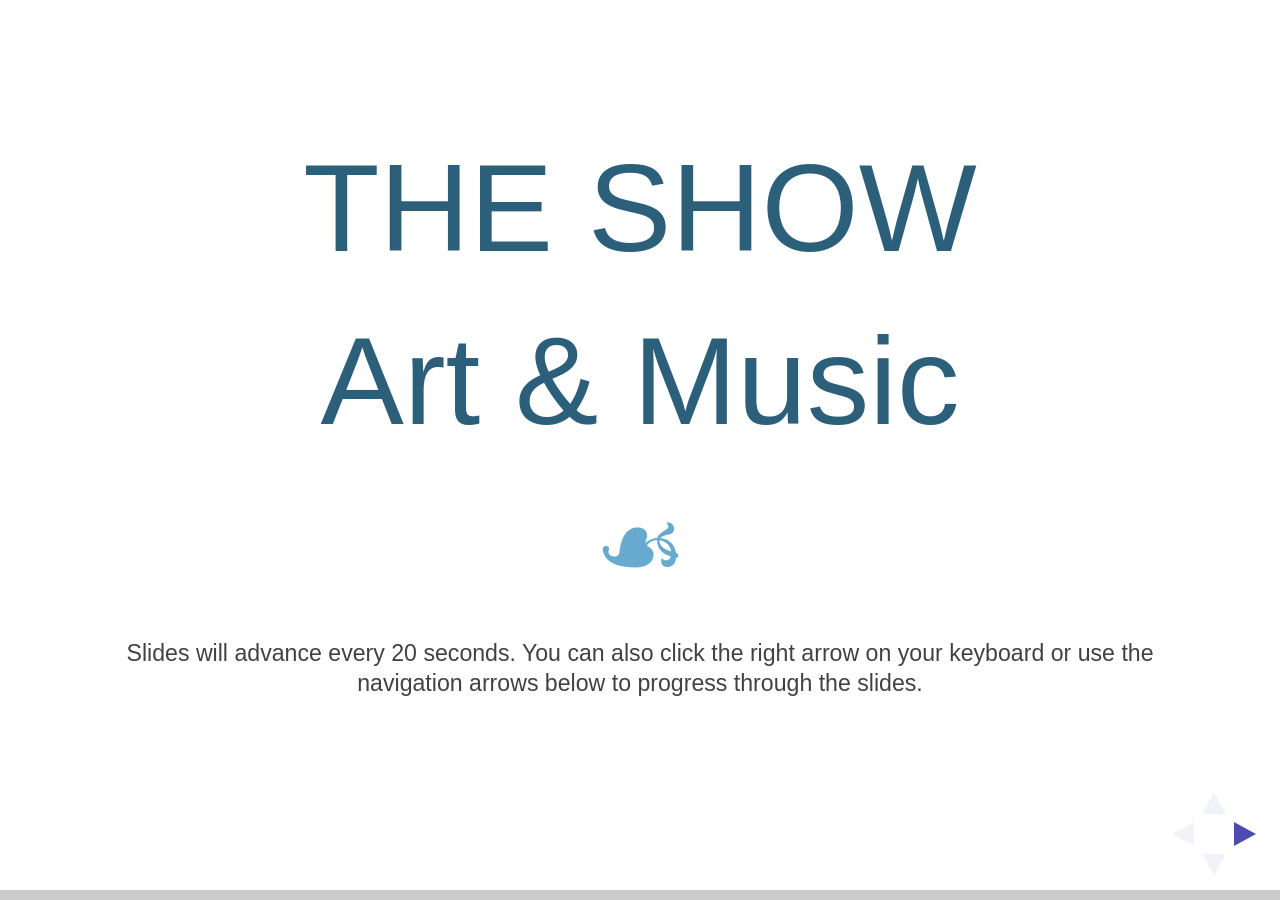
==== index.html @ 21166d20 "adding Rachel's images" ====
<!doctype html>
<html lang="en">

	<head>
		<meta charset="utf-8">

		<title>The Show: Arts Engagement at Different Ages</title>

		<meta name="description" content="Final project for Art and Music group for PREDICT 455.55, Fall 2015">

		<meta name="apple-mobile-web-app-capable" content="yes">
		<meta name="apple-mobile-web-app-status-bar-style" content="black-translucent">

		<meta name="viewport" content="width=device-width, initial-scale=1.0, maximum-scale=1.0, user-scalable=no, minimal-ui">

		<link rel="stylesheet" href="css/reveal.css">
		<link rel="stylesheet" href="css/theme/simple.css" id="theme">

		<!-- Printing and PDF exports -->
		<script>
			var link = document.createElement( 'link' );
			link.rel = 'stylesheet';
			link.type = 'text/css';
			link.href = window.location.search.match( /print-pdf/gi ) ? 'css/print/pdf.css' : 'css/print/paper.css';
			document.getElementsByTagName( 'head' )[0].appendChild( link );
		</script>

		<!--[if lt IE 9]>
		<script src="lib/js/html5shiv.js"></script>
		<![endif]-->
	</head>

	<body>

		<div class="reveal">

			<!-- Any section element inside of this container is displayed as a slide -->
			<div class="slides">
				<section>
					<h1>THE SHOW</h1>
					<h1>Art &amp Music</h1>
					<div class="pointer">
						&#9753;
					</div>
					<p>
						Slides will advance every 20 seconds. You can also click the right arrow on your keyboard or use the navigation arrows below to progress through the slides.
					</p>
				</section>

				<section>
					<h2>Data Visualization: Fall 2015</h2>
					<p>PREDICT 455.55</p>
					<p>
						<em>Created by the <strong>Art and Music</strong> team</em>
					</p>
					<div class="pointer">
						&#9759; &#9759; &#9759;
					</div>
					<p>	
						<ul>
							<li>Rachel Bi</li>
							<li>Tom Buehrer</li>
							<li>Rosanna Iancau</li>
							<li>Nathan Porteshawver</li>
							<li>Erica Warren</li>
						</ul>
					</p>
				</section>

				<section>
					<div class="pointer">
						&#9753;
					</div>
					<h1>U.S. Engagement in the Arts</h1>
					<div class="pointer">
						&#9753;
					</div>
				</section>

				<section>
					<h2 class="title">Arts Participation in U.S. Elementary Schools</h2>
				</section>

				<section data-transition="slide-in fade-out">
					<h3>Arts Instruction in U.S. Elementary Schools, 2009-2010</h3>

					<div class="graph-with-caption">
						<img src="images/Warren_Fig1.svg" />
					</div>
					<p class="caption">
						Most students are taught Music and, to a lesser extent, Visual Arts, once or twice a week, but instruction in Dance and Drama is rare.
					</p>
					<p class="source">
						<strong><a href="#/sources">Source: </a></strong>Elementary School Arts Education Survey, Fall 2009
					</p>
				</section>

				<section data-transition="fade"> 
					<h3>Frequency of Visual Arts Instruction by Poverty Level in U.S. Elementary Schools, 2009-2010</h3>
					
					<div class="graph-with-caption">
						<img src="images/Warren_Fig2.svg" />
					</div>
					<p class="caption">
						As the percentage of students eligible for free or reduced lunch goes down, the amount of Visual Arts instruction goes up, though the trend is slight.
					</p>
					<p class="source">
						<strong><a href="#/sources">Source: </a></strong>Elementary School Arts Education Survey, Fall 2009
					</p>
				</section>

				<section data-transition="fade">
					<h3>Frequency of Music Instruction by Poverty Level in U.S. Elementary Schools, 2009-2010</h3>
					
					<div class="graph-with-caption">
						<img src="images/Warren_Fig3.svg" />
					</div>
					<p class="caption">
						There is less of a trend with Music than there is with Visual Arts.
					</p>
					<p class="source">
						<strong><a href="#/sources">Source: </a></strong>Elementary School Arts Education Survey, Fall 2009
					</p>
				</section>

				<section data-transition="fade">
					<h3>Adequacy of Visual Arts Supplies in U.S. Elementary Schools, 2009-2010</h3>
					
					<div class="graph-with-caption">
						<img src="images/Warren_Fig4.svg" />
					</div>
					<p class="caption">
						As poverty increases, support offered for visual arts supplies decreases.
					</p>
					<p class="source">
						<strong><a href="#/sources">Source: </a></strong>Arts Education Surveys of Elementary School Teachers, 2009-2010: Survey of Elementary School Visual Arts Specialists
					</p>
				</section>

				<section data-transition="fade-in slide-out">
					<h3>Adequacy of Music Supplies in U.S. Elementary Schools, 2009-2010</h3>

					<div class="graph-with-caption">
						<img src="images/Warren_Fig5.svg" />
					</div>
					<p class="caption">
						As poverty increases, support offered for instruments used by students decreases.
					</p>
					<p class="source">
						<strong><a href="#/sources">Source: </a></strong>Arts Education Surveys of Elementary School Teachers, 2009-2010: Survey of Elementary School Music Specialists
					</p>
				</section>	
				
				<section>
					<h2 class="title">Musical Performance Attendance</h2>
				</section>

				<section data-transition="slide-in fade-out">
					<h3>Musical Play Attendance by Age Group from 1982 to 2012</h3>

					<div class="graph-with-caption">
						<img src="images/Musical_age.svg" />
					</div>
					<p class="caption">
						There has been a gradual decline in attendance for all age ranges from 1982 to 2012. The 35-44 age range has the largest decline over the 20 year span.
					</p>
					<p class="source">
						<strong><a href="#/sources">Source: </a></strong>Supplementary Materials Related to the NEA's 2012 Survey of Public Participation in the Arts 
					</p>
				</section>

				<section data-transition="fade">
					<h3>Musical Play Attendance by Gender from 1982 to 2012</h3>

					<div class="graph-with-caption">
						<img src="images/Musical_gender.svg" />
					</div>
					<p class="caption">
						Female attendance is greater than male attendance by 0.04 to 0.06. Both female and male attendance is showing a declining trend over the 20 year span.
					</p>
					<p class="source">
						<strong><a href="#/sources">Source: </a></strong>Supplementary Materials Related to the NEA's 2012 Survey of Public Participation in the Arts 
					</p>
				</section>

				<section data-transition="fade-in slide-out">
					<h3>Musical Play Attendance by Marriage Status from 1982 to 2012</h3>

					<div class="graph-with-caption">
						<img src="images/Musical_marriage.svg" />
					</div>
					<p class="caption">
						Divorced, married and never married had rate of attendance around .19 between 1982 to 1992. From 2002 to 2012, married remained at 0.18 while divorced was .016 and never married dropped from 0.17 to 0.14. Separated was steady at .13 from 1982 to 2002 but saw a sharp decline to 0.08 in 2012. Widowed remains steady across 1982 to 2012 at 0.12 to 0.14.
					</p>
					<p class="source">
						<strong><a href="#/sources">Source: </a></strong>Supplementary Materials Related to the NEA's 2012 Survey of Public Participation in the Arts 
					</p>
				</section>

				<section>
					<h2 class="title">State Arts Appropriation</h2>
				</section>

				<section data-transition="slide-in fade-out">
					<h3>State Arts Spending Per Capita<br />2010</h3>
	
					<div class="graph-with-caption">
						<img src="images/2010_per_capita_appropriations_by_state.svg" />
					</div>
					<p class="caption">
						Arts funding in 2010 is hit hard, the worst is in California, Michigan and Florida.
					</p>
					<p class="source">
						<strong><a href="#/sources">Source: </a></strong>National Assembly of State Arts Agencies, Annual Appropriations and Revenue Survey Data 		
					</p>
				</section>

				<section data-transition="fade">
					<h3>State Arts Spending Per Capita<br />2011</h3>
					<div class="graph-with-caption">
						<img src="images/2011_per_capita_appropriations_by_state.svg" />
					</div>	
					<p class="caption">					
						Arts funding continues to slip in most states in 2011; however 10 states still appropriated more than $1 per person for the arts.
					</p>
					<p class="source">
						<strong><a href="#/sources">Source: </a></strong>National Assembly of State Arts Agencies, Annual Appropriations and Revenue Survey Data 		
					</p>
				</section>

				<section data-transition="fade">
					<h3>State Arts Spending Per Capita<br />2012</h3>
						
					<div class="graph-with-caption">
						<img src="images/2012_per_capita_appropriations_by_state.svg" />
					</div>
					<p class="caption">
						The downward trend continues in 2012 in most states but Florida begins to rebound.
					</p>
					<p class="source">
						<strong><a href="#/sources">Source: </a></strong>National Assembly of State Arts Agencies, Annual Appropriations and Revenue Survey Data 		
					</p>
				</section>

				<section data-transition="fade">
					<h3>State Arts Spending Per Capita<br />2013</h3>
						
					<div class="graph-with-caption">
						<img src="images/2013_per_capita_appropriations_by_state.svg" />
					</div>
					<p class="caption">
						States with the largest amount of per capita arts appropriations grow while overall downward trend continues in 2013.
					</p>
					<p class="source">
						<strong><a href="#/sources">Source: </a></strong>National Assembly of State Arts Agencies, Annual Appropriations and Revenue Survey Data 		
					</p>
				</section>

				<section data-transition="fade">
					<h3>State Arts Spending Per Capita<br />2014</h3>
						
					<div class="graph-with-caption">
						<img src="images/2014_per_capita_appropriations_by_state.svg" />
					</div>
					<p class="caption">
						States with the smallest amount of per capita arts appropriation while spending goes down in most other states.
					</p>
					<p class="source">
						<strong><a href="#/sources">Source: </a></strong>National Assembly of State Arts Agencies, Annual Appropriations and Revenue Survey Data 		
					</p>				
				</section>

				<section data-transition="fade">
					<h3>Best States for the Arts</h3>
						
					<div class="graph-with-caption">
						<img src="images/Best_States_For_Arts.svg" />
					</div>
					<p class="caption">
						Washington D.C. appropriates the most overall, followed by Minnesota and other east coast states.
					</p>
					<p class="source">
						<strong><a href="#/sources">Source: </a></strong>National Assembly of State Arts Agencies, Annual Appropriations and Revenue Survey Data 		
					</p>
				</section>	

				<section data-transition="fade-in slide-out">
					<h3>Per Capita State Legislative Arts<br />Appropriation from 1970 to 2014 </h3>
					
					<div class="graph-with-caption">
						<img src="images/State_Arts_Appropriation_1970_2015.svg" />
					</div>
					<p class="caption">
						As the population grows, we would expect arts funding to grow as well. Coincidentally, there appears to be a linear relationship from 1970 to 1991 or even 2001. However there is a sharp decline in state arts appropriations that begins in 2002 and bottoms out in 2012 leaving arts appropriations at the level we might expect in the 1990s.
					</p>
					<p class="source">
						<strong><a href="#/sources">Source: </a></strong>National Assembly of State Arts Agencies, Annual Appropriations and Revenue Survey Data		
					</p>
				</section>	

				<section>
					<h2 class="title">Careers in the Arts</h2>
				</section>

				<section data-transition="slide-in fade-out">
					<h3>Artists vs. Gen Pop<br />Top 20 States Average Wages</h3>
					
					<div class="graph-with-caption">
						<img src="images/H-EmployWageSTH_GPvAE.svg" />
					</div>
					<p class="caption">
						Top States for artists Income place them well ahead of the General Populace.
					</p>
					<p class="source">
						<strong><a href="#/sources">Source: </a></strong>American Consumer Survey (ACS) - Public Use Microdata Sample (PUMS) ACS PUMS - Artist Extract 2008-12		
					</p>					
				</section>
				
				<section data-transition="fade">
					<h3>Artists vs. Gen Pop<br />Bottom 20 States Average Wages</h3>
					
					<div class="graph-with-caption">
						<img src="images/H-EmployWageSTL_GPvAE.svg" />
					</div>
					<p class="caption">
						Even the States with the lowest Artist wages generally outperform the General Populace.
					</p>
					<p class="source">
						<strong><a href="#/sources">Source: </a></strong>American Consumer Survey (ACS) - Public Use Microdata Sample (PUMS) ACS PUMS - Artist Extract 2008-12		
					</p>
				</section>

				<section data-transition="fade">
					<h3>Top 20 States for Immigrants<br />Working in the Arts</h3>
					
					<div class="graph-with-caption">
						<img src="images/H-ImmigT20ST_AEvGP.svg" />
					</div>
					<p class="caption">
						The Arts attract a dis- proportionate percentage of the workforce who are immigrants.
					</p>
					<p class="source">
						<strong><a href="#/sources">Source: </a></strong>American Consumer Survey (ACS) - Public Use Microdata Sample (PUMS) ACS PUMS - Artist Extract 2008-12		
					</p>
				</section>

				<section data-transition="fade">
					<h3>Top Ten Artist Occupations</h3>
					
					<div class="graph-with-caption">
						<img src="images/H-EmpOccupAE.svg" />
					</div>
					<p class="caption">
						Many in the Arts are contributing designs to various organizations
					</p>
					<p class="source">
						<strong><a href="#/sources">Source: </a></strong>American Consumer Survey (ACS) - Public Use Microdata Sample (PUMS) ACS PUMS - Artist Extract 2008-12		
					</p>
				</section>

				<section data-transition="fade">
					<h3>Top Ten Industries Employing Artists</h3>
					
					<div class="graph-with-caption">
						<img src="images/H-Arts Industries - Top 10.svg" />
					</div>
					<p class="caption">
						Many in the Arts remain independent from organizations.  About the same proportion work in organizations where design is the main output.
					</p>
					<p class="source">
						<strong><a href="#/sources">Source: </a></strong>American Consumer Survey (ACS) - Public Use Microdata Sample (PUMS) ACS PUMS - Artist Extract 2008-12		
					</p>
				</section>

				<section data-transition="fade-in slide-out">
					<h3>Employment by Age<br />Arts vs General Populace</h3>
					
					<div class="graph-with-caption">
						<img src="images/H-Arts Employment Ages - vs Gen Pop3.svg" />
					</div>
					<p class="caption">
						Employment in the Arts is more prevalent in younger people over the age of majority.
					</p>
					<p class="source">
						<strong><a href="#/sources">Source: </a></strong>American Consumer Survey (ACS) - Public Use Microdata Sample (PUMS) ACS PUMS - Artist Extract 2008-12		
					</p>
				</section>

				<section id="sources">
					<section>
					<h2>Sources</h2>
					<p>Click down arrow to see more</p>
						<p>
							<ul class="source-list">
								<li>American Time Use Survey, 2003‐2014 [United States]: Arts Activities. Retrieved from <a href="http://www.icpsr.umich.edu/icpsrweb/NADAC/studies/36268">http://www.icpsr.umich.edu/icpsrweb/NADAC/studies/36268</a></li>
								<li>National Assembly of State Arts Agencies. Annual Appropriations and Revenue Survey.</li>
								<li>Supplementary Materials Related to the NEA's 2012 Survey of Public Participation in the Arts. Retrieved from <a href="https://www.arts.gov/publications/additional-materials-related-to-2012-sppa">https://www.arts.gov/publications/additional-materials-related-to-2012-sppa</a></li>

							</ul>
						</p>
					</section>
					<section>
						<p>
							<ul class="source-list">
								<li>United States Department of Education. (2009). Institute of Education Sciences. National Center for Education Statistics.  Fast Response Survey System (FRSS): Elementary School Arts Education Survey, Fall 2009 (ICPSR36067‐v1). [Data file and documentation]. Ann Arbor, MI: Inter‐university Consortium for Political and Social Research [distributor], 2015‐03‐19. Retreived from <a href="http://doi.org/10.3886/ICPSR36067.v1">http://doi.org/10.3886/ICPSR36067.v1</a></li>
								<li>United States Department of Education. (2009). Institute of Education Sciences. National Center for Education Statistics. Fast Response Survey System (FRSS): Arts Education Surveys of Elementary School Teachers, 2009‐2010 (ICPSR36069‐v1). Ann Arbor, MI: Inter‐university Consortium for Political and Social Research [distributor], 2015‐03‐23. Retreived from <a href="http://doi.org/10.3886/ICPSR36069.v1"> http://doi.org/10.3886/ICPSR36069.v1</a></li>	
							</ul>
						</p>		
					</section>

				</section>

			</div>

		</div>

		<script src="lib/js/head.min.js"></script>
		<script src="js/reveal.js"></script>

		<script>

			// Full list of configuration options available at:
			// https://github.com/hakimel/reveal.js#configuration
			Reveal.initialize({
				controls: true,
				progress: true,
				history: true,
				center: true,
				loop: false,
				// autoSlide: 20000,


				transition: 'slide', // none/fade/slide/convex/concave/zoom

				// Optional reveal.js plugins
				dependencies: [
					{ src: 'lib/js/classList.js', condition: function() { return !document.body.classList; } },
					{ src: 'plugin/zoom-js/zoom.js', async: true },
					{ src: 'plugin/notes/notes.js', async: true }
				]
			});

		</script>

	</body>
</html>
---- css/reveal.css ----
/*!
 * reveal.js
 * http://lab.hakim.se/reveal-js
 * MIT licensed
 *
 * Copyright (C) 2015 Hakim El Hattab, http://hakim.se
 */
/*********************************************
 * RESET STYLES
 *********************************************/
html, body, .reveal div, .reveal span, .reveal applet, .reveal object, .reveal iframe,
.reveal h1, .reveal h2, .reveal h3, .reveal h4, .reveal h5, .reveal h6, .reveal p, .reveal blockquote, .reveal pre,
.reveal a, .reveal abbr, .reveal acronym, .reveal address, .reveal big, .reveal cite, .reveal code,
.reveal del, .reveal dfn, .reveal em, .reveal img, .reveal ins, .reveal kbd, .reveal q, .reveal s, .reveal samp,
.reveal small, .reveal strike, .reveal strong, .reveal sub, .reveal sup, .reveal tt, .reveal var,
.reveal b, .reveal u, .reveal center,
.reveal dl, .reveal dt, .reveal dd, .reveal ol, .reveal ul, .reveal li,
.reveal fieldset, .reveal form, .reveal label, .reveal legend,
.reveal table, .reveal caption, .reveal tbody, .reveal tfoot, .reveal thead, .reveal tr, .reveal th, .reveal td,
.reveal article, .reveal aside, .reveal canvas, .reveal details, .reveal embed,
.reveal figure, .reveal figcaption, .reveal footer, .reveal header, .reveal hgroup,
.reveal menu, .reveal nav, .reveal output, .reveal ruby, .reveal section, .reveal summary,
.reveal time, .reveal mark, .reveal audio, video {
  margin: 0;
  padding: 0;
  border: 0;
  font-size: 100%;
  font: inherit;
  vertical-align: baseline; }

.reveal article, .reveal aside, .reveal details, .reveal figcaption, .reveal figure,
.reveal footer, .reveal header, .reveal hgroup, .reveal menu, .reveal nav, .reveal section {
  display: block; }

/*********************************************
 * GLOBAL STYLES
 *********************************************/
html,
body {
  width: 100%;
  height: 100%;
  overflow: hidden; }

body {
  position: relative;
  line-height: 1;
  background-color: #fff;
  color: #424242; }

html:-webkit-full-screen-ancestor {
  background-color: inherit; }

html:-moz-full-screen-ancestor {
  background-color: inherit; }

/*********************************************
 * VIEW FRAGMENTS
 *********************************************/
.reveal .slides section .fragment {
  opacity: 0;
  visibility: hidden;
  -webkit-transition: all 0.2s ease;
          transition: all 0.2s ease; }
  .reveal .slides section .fragment.visible {
    opacity: 1;
    visibility: visible; }

.reveal .slides section .fragment.grow {
  opacity: 1;
  visibility: visible; }
  .reveal .slides section .fragment.grow.visible {
    -webkit-transform: scale(1.3);
        -ms-transform: scale(1.3);
            transform: scale(1.3); }

.reveal .slides section .fragment.shrink {
  opacity: 1;
  visibility: visible; }
  .reveal .slides section .fragment.shrink.visible {
    -webkit-transform: scale(0.7);
        -ms-transform: scale(0.7);
            transform: scale(0.7); }

.reveal .slides section .fragment.zoom-in {
  -webkit-transform: scale(0.1);
      -ms-transform: scale(0.1);
          transform: scale(0.1); }
  .reveal .slides section .fragment.zoom-in.visible {
    -webkit-transform: none;
        -ms-transform: none;
            transform: none; }

.reveal .slides section .fragment.fade-out {
  opacity: 1;
  visibility: visible; }
  .reveal .slides section .fragment.fade-out.visible {
    opacity: 0;
    visibility: hidden; }

.reveal .slides section .fragment.semi-fade-out {
  opacity: 1;
  visibility: visible; }
  .reveal .slides section .fragment.semi-fade-out.visible {
    opacity: 0.5;
    visibility: visible; }

.reveal .slides section .fragment.strike {
  opacity: 1;
  visibility: visible; }
  .reveal .slides section .fragment.strike.visible {
    text-decoration: line-through; }

.reveal .slides section .fragment.current-visible {
  opacity: 0;
  visibility: hidden; }
  .reveal .slides section .fragment.current-visible.current-fragment {
    opacity: 1;
    visibility: visible; }

.reveal .slides section .fragment.highlight-red,
.reveal .slides section .fragment.highlight-current-red,
.reveal .slides section .fragment.highlight-green,
.reveal .slides section .fragment.highlight-current-green,
.reveal .slides section .fragment.highlight-blue,
.reveal .slides section .fragment.highlight-current-blue {
  opacity: 1;
  visibility: visible; }

.reveal .slides section .fragment.highlight-red.visible {
  color: #ff2c2d; }

.reveal .slides section .fragment.highlight-green.visible {
  color: #17ff2e; }

.reveal .slides section .fragment.highlight-blue.visible {
  color: #1b91ff; }

.reveal .slides section .fragment.highlight-current-red.current-fragment {
  color: #ff2c2d; }

.reveal .slides section .fragment.highlight-current-green.current-fragment {
  color: #17ff2e; }

.reveal .slides section .fragment.highlight-current-blue.current-fragment {
  color: #1b91ff; }

/*********************************************
 * DEFAULT ELEMENT STYLES
 *********************************************/
/* Fixes issue in Chrome where italic fonts did not appear when printing to PDF */
.reveal:after {
  content: '';
  font-style: italic; }

.reveal iframe {
  z-index: 1; }

/** Prevents layering issues in certain browser/transition combinations */
.reveal a {
  position: relative; }

.reveal .stretch {
  max-width: none;
  max-height: none; }

.reveal pre.stretch code {
  height: 100%;
  max-height: 100%;
  box-sizing: border-box; }

/*********************************************
 * CONTROLS
 *********************************************/
.reveal .controls {
  display: none;
  position: fixed;
  width: 110px;
  height: 110px;
  z-index: 30;
  right: 10px;
  bottom: 10px;
  -webkit-user-select: none; }

.reveal .controls button {
  padding: 0;
  position: absolute;
  opacity: 0.05;
  width: 0;
  height: 0;
  background-color: transparent;
  border: 12px solid transparent;
  -webkit-transform: scale(0.9999);
      -ms-transform: scale(0.9999);
          transform: scale(0.9999);
  -webkit-transition: all 0.2s ease;
          transition: all 0.2s ease;
  -webkit-appearance: none;
  -webkit-tap-highlight-color: transparent; }

.reveal .controls .enabled {
  opacity: 0.7;
  cursor: pointer; }

.reveal .controls .enabled:active {
  margin-top: 1px; }

.reveal .controls .navigate-left {
  top: 42px;
  border-right-width: 22px;
  border-right-color: #000; }

.reveal .controls .navigate-left.fragmented {
  opacity: 0.3; }

.reveal .controls .navigate-right {
  left: 74px;
  top: 42px;
  border-left-width: 22px;
  border-left-color: #000; }

.reveal .controls .navigate-right.fragmented {
  opacity: 0.3; }

.reveal .controls .navigate-up {
  left: 42px;
  border-bottom-width: 22px;
  border-bottom-color: #000; }

.reveal .controls .navigate-up.fragmented {
  opacity: 0.3; }

.reveal .controls .navigate-down {
  left: 42px;
  top: 74px;
  border-top-width: 22px;
  border-top-color: #000; }

.reveal .controls .navigate-down.fragmented {
  opacity: 0.3; }

/*********************************************
 * PROGRESS BAR
 *********************************************/
.reveal .progress {
  position: fixed;
  display: none;
  height: 10px;
  width: 100%;
  bottom: 0;
  left: 0;
  z-index: 10;
  background-color: rgba(0, 0, 0, 0.2); }

.reveal .progress:after {
  content: '';
  display: block;
  position: absolute;
  height: 20px;
  width: 100%;
  top: -20px; }

.reveal .progress span {
  display: block;
  height: 100%;
  width: 0px;
  background-color: #000;
  -webkit-transition: width 800ms cubic-bezier(0.26, 0.86, 0.44, 0.985);
          transition: width 800ms cubic-bezier(0.26, 0.86, 0.44, 0.985); }

/*********************************************
 * SLIDE NUMBER
 *********************************************/
.reveal .slide-number {
  position: fixed;
  display: block;
  right: 8px;
  bottom: 8px;
  z-index: 31;
  font-family: Helvetica, sans-serif;
  font-size: 12px;
  line-height: 1;
  color: #fff;
  background-color: rgba(0, 0, 0, 0.4);
  padding: 5px; }

.reveal .slide-number-delimiter {
  margin: 0 3px; }

/*********************************************
 * SLIDES
 *********************************************/
.reveal {
  position: relative;
  width: 100%;
  height: 100%;
  overflow: hidden;
  -ms-touch-action: none;
      touch-action: none; }

.reveal .slides {
  position: absolute;
  width: 100%;
  height: 100%;
  top: 0;
  right: 0;
  bottom: 0;
  left: 0;
  margin: auto;
  overflow: visible;
  z-index: 1;
  text-align: center;
  -webkit-perspective: 600px;
          perspective: 600px;
  -webkit-perspective-origin: 50% 40%;
          perspective-origin: 50% 40%; }

.reveal .slides > section {
  -ms-perspective: 600px; }

.reveal .slides > section,
.reveal .slides > section > section {
  display: none;
  position: absolute;
  width: 100%;
  padding: 20px 0px;
  z-index: 10;
  -webkit-transform-style: preserve-3d;
          transform-style: preserve-3d;
  -webkit-transition: -webkit-transform-origin 800ms cubic-bezier(0.26, 0.86, 0.44, 0.985), -webkit-transform 800ms cubic-bezier(0.26, 0.86, 0.44, 0.985), visibility 800ms cubic-bezier(0.26, 0.86, 0.44, 0.985), opacity 800ms cubic-bezier(0.26, 0.86, 0.44, 0.985);
          transition: -ms-transform-origin 800ms cubic-bezier(0.26, 0.86, 0.44, 0.985), transform 800ms cubic-bezier(0.26, 0.86, 0.44, 0.985), visibility 800ms cubic-bezier(0.26, 0.86, 0.44, 0.985), opacity 800ms cubic-bezier(0.26, 0.86, 0.44, 0.985);
          transition: transform-origin 800ms cubic-bezier(0.26, 0.86, 0.44, 0.985), transform 800ms cubic-bezier(0.26, 0.86, 0.44, 0.985), visibility 800ms cubic-bezier(0.26, 0.86, 0.44, 0.985), opacity 800ms cubic-bezier(0.26, 0.86, 0.44, 0.985); }

/* Global transition speed settings */
.reveal[data-transition-speed="fast"] .slides section {
  -webkit-transition-duration: 400ms;
          transition-duration: 400ms; }

.reveal[data-transition-speed="slow"] .slides section {
  -webkit-transition-duration: 1200ms;
          transition-duration: 1200ms; }

/* Slide-specific transition speed overrides */
.reveal .slides section[data-transition-speed="fast"] {
  -webkit-transition-duration: 400ms;
          transition-duration: 400ms; }

.reveal .slides section[data-transition-speed="slow"] {
  -webkit-transition-duration: 1200ms;
          transition-duration: 1200ms; }

.reveal .slides > section.stack {
  padding-top: 0;
  padding-bottom: 0; }

.reveal .slides > section.present,
.reveal .slides > section > section.present {
  display: block;
  z-index: 11;
  opacity: 1; }

.reveal.center,
.reveal.center .slides,
.reveal.center .slides section {
  min-height: 0 !important; }

/* Don't allow interaction with invisible slides */
.reveal .slides > section.future,
.reveal .slides > section > section.future,
.reveal .slides > section.past,
.reveal .slides > section > section.past {
  pointer-events: none; }

.reveal.overview .slides > section,
.reveal.overview .slides > section > section {
  pointer-events: auto; }

.reveal .slides > section.past,
.reveal .slides > section.future,
.reveal .slides > section > section.past,
.reveal .slides > section > section.future {
  opacity: 0; }

/*********************************************
 * Mixins for readability of transitions
 *********************************************/
/*********************************************
 * SLIDE TRANSITION
 * Aliased 'linear' for backwards compatibility
 *********************************************/
.reveal.slide section {
  -webkit-backface-visibility: hidden;
          backface-visibility: hidden; }

.reveal .slides > section[data-transition=slide].past,
.reveal .slides > section[data-transition~=slide-out].past,
.reveal.slide .slides > section:not([data-transition]).past {
  -webkit-transform: translate(-150%, 0);
      -ms-transform: translate(-150%, 0);
          transform: translate(-150%, 0); }

.reveal .slides > section[data-transition=slide].future,
.reveal .slides > section[data-transition~=slide-in].future,
.reveal.slide .slides > section:not([data-transition]).future {
  -webkit-transform: translate(150%, 0);
      -ms-transform: translate(150%, 0);
          transform: translate(150%, 0); }

.reveal .slides > section > section[data-transition=slide].past,
.reveal .slides > section > section[data-transition~=slide-out].past,
.reveal.slide .slides > section > section:not([data-transition]).past {
  -webkit-transform: translate(0, -150%);
      -ms-transform: translate(0, -150%);
          transform: translate(0, -150%); }

.reveal .slides > section > section[data-transition=slide].future,
.reveal .slides > section > section[data-transition~=slide-in].future,
.reveal.slide .slides > section > section:not([data-transition]).future {
  -webkit-transform: translate(0, 150%);
      -ms-transform: translate(0, 150%);
          transform: translate(0, 150%); }

.reveal.linear section {
  -webkit-backface-visibility: hidden;
          backface-visibility: hidden; }

.reveal .slides > section[data-transition=linear].past,
.reveal .slides > section[data-transition~=linear-out].past,
.reveal.linear .slides > section:not([data-transition]).past {
  -webkit-transform: translate(-150%, 0);
      -ms-transform: translate(-150%, 0);
          transform: translate(-150%, 0); }

.reveal .slides > section[data-transition=linear].future,
.reveal .slides > section[data-transition~=linear-in].future,
.reveal.linear .slides > section:not([data-transition]).future {
  -webkit-transform: translate(150%, 0);
      -ms-transform: translate(150%, 0);
          transform: translate(150%, 0); }

.reveal .slides > section > section[data-transition=linear].past,
.reveal .slides > section > section[data-transition~=linear-out].past,
.reveal.linear .slides > section > section:not([data-transition]).past {
  -webkit-transform: translate(0, -150%);
      -ms-transform: translate(0, -150%);
          transform: translate(0, -150%); }

.reveal .slides > section > section[data-transition=linear].future,
.reveal .slides > section > section[data-transition~=linear-in].future,
.reveal.linear .slides > section > section:not([data-transition]).future {
  -webkit-transform: translate(0, 150%);
      -ms-transform: translate(0, 150%);
          transform: translate(0, 150%); }

/*********************************************
 * CONVEX TRANSITION
 * Aliased 'default' for backwards compatibility
 *********************************************/
.reveal .slides > section[data-transition=default].past,
.reveal .slides > section[data-transition~=default-out].past,
.reveal.default .slides > section:not([data-transition]).past {
  -webkit-transform: translate3d(-100%, 0, 0) rotateY(-90deg) translate3d(-100%, 0, 0);
          transform: translate3d(-100%, 0, 0) rotateY(-90deg) translate3d(-100%, 0, 0); }

.reveal .slides > section[data-transition=default].future,
.reveal .slides > section[data-transition~=default-in].future,
.reveal.default .slides > section:not([data-transition]).future {
  -webkit-transform: translate3d(100%, 0, 0) rotateY(90deg) translate3d(100%, 0, 0);
          transform: translate3d(100%, 0, 0) rotateY(90deg) translate3d(100%, 0, 0); }

.reveal .slides > section > section[data-transition=default].past,
.reveal .slides > section > section[data-transition~=default-out].past,
.reveal.default .slides > section > section:not([data-transition]).past {
  -webkit-transform: translate3d(0, -300px, 0) rotateX(70deg) translate3d(0, -300px, 0);
          transform: translate3d(0, -300px, 0) rotateX(70deg) translate3d(0, -300px, 0); }

.reveal .slides > section > section[data-transition=default].future,
.reveal .slides > section > section[data-transition~=default-in].future,
.reveal.default .slides > section > section:not([data-transition]).future {
  -webkit-transform: translate3d(0, 300px, 0) rotateX(-70deg) translate3d(0, 300px, 0);
          transform: translate3d(0, 300px, 0) rotateX(-70deg) translate3d(0, 300px, 0); }

.reveal .slides > section[data-transition=convex].past,
.reveal .slides > section[data-transition~=convex-out].past,
.reveal.convex .slides > section:not([data-transition]).past {
  -webkit-transform: translate3d(-100%, 0, 0) rotateY(-90deg) translate3d(-100%, 0, 0);
          transform: translate3d(-100%, 0, 0) rotateY(-90deg) translate3d(-100%, 0, 0); }

.reveal .slides > section[data-transition=convex].future,
.reveal .slides > section[data-transition~=convex-in].future,
.reveal.convex .slides > section:not([data-transition]).future {
  -webkit-transform: translate3d(100%, 0, 0) rotateY(90deg) translate3d(100%, 0, 0);
          transform: translate3d(100%, 0, 0) rotateY(90deg) translate3d(100%, 0, 0); }

.reveal .slides > section > section[data-transition=convex].past,
.reveal .slides > section > section[data-transition~=convex-out].past,
.reveal.convex .slides > section > section:not([data-transition]).past {
  -webkit-transform: translate3d(0, -300px, 0) rotateX(70deg) translate3d(0, -300px, 0);
          transform: translate3d(0, -300px, 0) rotateX(70deg) translate3d(0, -300px, 0); }

.reveal .slides > section > section[data-transition=convex].future,
.reveal .slides > section > section[data-transition~=convex-in].future,
.reveal.convex .slides > section > section:not([data-transition]).future {
  -webkit-transform: translate3d(0, 300px, 0) rotateX(-70deg) translate3d(0, 300px, 0);
          transform: translate3d(0, 300px, 0) rotateX(-70deg) translate3d(0, 300px, 0); }

/*********************************************
 * CONCAVE TRANSITION
 *********************************************/
.reveal .slides > section[data-transition=concave].past,
.reveal .slides > section[data-transition~=concave-out].past,
.reveal.concave .slides > section:not([data-transition]).past {
  -webkit-transform: translate3d(-100%, 0, 0) rotateY(90deg) translate3d(-100%, 0, 0);
          transform: translate3d(-100%, 0, 0) rotateY(90deg) translate3d(-100%, 0, 0); }

.reveal .slides > section[data-transition=concave].future,
.reveal .slides > section[data-transition~=concave-in].future,
.reveal.concave .slides > section:not([data-transition]).future {
  -webkit-transform: translate3d(100%, 0, 0) rotateY(-90deg) translate3d(100%, 0, 0);
          transform: translate3d(100%, 0, 0) rotateY(-90deg) translate3d(100%, 0, 0); }

.reveal .slides > section > section[data-transition=concave].past,
.reveal .slides > section > section[data-transition~=concave-out].past,
.reveal.concave .slides > section > section:not([data-transition]).past {
  -webkit-transform: translate3d(0, -80%, 0) rotateX(-70deg) translate3d(0, -80%, 0);
          transform: translate3d(0, -80%, 0) rotateX(-70deg) translate3d(0, -80%, 0); }

.reveal .slides > section > section[data-transition=concave].future,
.reveal .slides > section > section[data-transition~=concave-in].future,
.reveal.concave .slides > section > section:not([data-transition]).future {
  -webkit-transform: translate3d(0, 80%, 0) rotateX(70deg) translate3d(0, 80%, 0);
          transform: translate3d(0, 80%, 0) rotateX(70deg) translate3d(0, 80%, 0); }

/*********************************************
 * ZOOM TRANSITION
 *********************************************/
.reveal .slides section[data-transition=zoom],
.reveal.zoom .slides section:not([data-transition]) {
  -webkit-transition-timing-function: ease;
          transition-timing-function: ease; }

.reveal .slides > section[data-transition=zoom].past,
.reveal .slides > section[data-transition~=zoom-out].past,
.reveal.zoom .slides > section:not([data-transition]).past {
  visibility: hidden;
  -webkit-transform: scale(16);
      -ms-transform: scale(16);
          transform: scale(16); }

.reveal .slides > section[data-transition=zoom].future,
.reveal .slides > section[data-transition~=zoom-in].future,
.reveal.zoom .slides > section:not([data-transition]).future {
  visibility: hidden;
  -webkit-transform: scale(0.2);
      -ms-transform: scale(0.2);
          transform: scale(0.2); }

.reveal .slides > section > section[data-transition=zoom].past,
.reveal .slides > section > section[data-transition~=zoom-out].past,
.reveal.zoom .slides > section > section:not([data-transition]).past {
  -webkit-transform: translate(0, -150%);
      -ms-transform: translate(0, -150%);
          transform: translate(0, -150%); }

.reveal .slides > section > section[data-transition=zoom].future,
.reveal .slides > section > section[data-transition~=zoom-in].future,
.reveal.zoom .slides > section > section:not([data-transition]).future {
  -webkit-transform: translate(0, 150%);
      -ms-transform: translate(0, 150%);
          transform: translate(0, 150%); }

/*********************************************
 * CUBE TRANSITION
 *********************************************/
.reveal.cube .slides {
  -webkit-perspective: 1300px;
          perspective: 1300px; }

.reveal.cube .slides section {
  padding: 30px;
  min-height: 700px;
  -webkit-backface-visibility: hidden;
          backface-visibility: hidden;
  box-sizing: border-box; }

.reveal.center.cube .slides section {
  min-height: 0; }

.reveal.cube .slides section:not(.stack):before {
  content: '';
  position: absolute;
  display: block;
  width: 100%;
  height: 100%;
  left: 0;
  top: 0;
  background: rgba(0, 0, 0, 0.1);
  border-radius: 4px;
  -webkit-transform: translateZ(-20px);
          transform: translateZ(-20px); }

.reveal.cube .slides section:not(.stack):after {
  content: '';
  position: absolute;
  display: block;
  width: 90%;
  height: 30px;
  left: 5%;
  bottom: 0;
  background: none;
  z-index: 1;
  border-radius: 4px;
  box-shadow: 0px 95px 25px rgba(0, 0, 0, 0.2);
  -webkit-transform: translateZ(-90px) rotateX(65deg);
          transform: translateZ(-90px) rotateX(65deg); }

.reveal.cube .slides > section.stack {
  padding: 0;
  background: none; }

.reveal.cube .slides > section.past {
  -webkit-transform-origin: 100% 0%;
      -ms-transform-origin: 100% 0%;
          transform-origin: 100% 0%;
  -webkit-transform: translate3d(-100%, 0, 0) rotateY(-90deg);
          transform: translate3d(-100%, 0, 0) rotateY(-90deg); }

.reveal.cube .slides > section.future {
  -webkit-transform-origin: 0% 0%;
      -ms-transform-origin: 0% 0%;
          transform-origin: 0% 0%;
  -webkit-transform: translate3d(100%, 0, 0) rotateY(90deg);
          transform: translate3d(100%, 0, 0) rotateY(90deg); }

.reveal.cube .slides > section > section.past {
  -webkit-transform-origin: 0% 100%;
      -ms-transform-origin: 0% 100%;
          transform-origin: 0% 100%;
  -webkit-transform: translate3d(0, -100%, 0) rotateX(90deg);
          transform: translate3d(0, -100%, 0) rotateX(90deg); }

.reveal.cube .slides > section > section.future {
  -webkit-transform-origin: 0% 0%;
      -ms-transform-origin: 0% 0%;
          transform-origin: 0% 0%;
  -webkit-transform: translate3d(0, 100%, 0) rotateX(-90deg);
          transform: translate3d(0, 100%, 0) rotateX(-90deg); }

/*********************************************
 * PAGE TRANSITION
 *********************************************/
.reveal.page .slides {
  -webkit-perspective-origin: 0% 50%;
          perspective-origin: 0% 50%;
  -webkit-perspective: 3000px;
          perspective: 3000px; }

.reveal.page .slides section {
  padding: 30px;
  min-height: 700px;
  box-sizing: border-box; }

.reveal.page .slides section.past {
  z-index: 12; }

.reveal.page .slides section:not(.stack):before {
  content: '';
  position: absolute;
  display: block;
  width: 100%;
  height: 100%;
  left: 0;
  top: 0;
  background: rgba(0, 0, 0, 0.1);
  -webkit-transform: translateZ(-20px);
          transform: translateZ(-20px); }

.reveal.page .slides section:not(.stack):after {
  content: '';
  position: absolute;
  display: block;
  width: 90%;
  height: 30px;
  left: 5%;
  bottom: 0;
  background: none;
  z-index: 1;
  border-radius: 4px;
  box-shadow: 0px 95px 25px rgba(0, 0, 0, 0.2);
  -webkit-transform: translateZ(-90px) rotateX(65deg); }

.reveal.page .slides > section.stack {
  padding: 0;
  background: none; }

.reveal.page .slides > section.past {
  -webkit-transform-origin: 0% 0%;
      -ms-transform-origin: 0% 0%;
          transform-origin: 0% 0%;
  -webkit-transform: translate3d(-40%, 0, 0) rotateY(-80deg);
          transform: translate3d(-40%, 0, 0) rotateY(-80deg); }

.reveal.page .slides > section.future {
  -webkit-transform-origin: 100% 0%;
      -ms-transform-origin: 100% 0%;
          transform-origin: 100% 0%;
  -webkit-transform: translate3d(0, 0, 0);
          transform: translate3d(0, 0, 0); }

.reveal.page .slides > section > section.past {
  -webkit-transform-origin: 0% 0%;
      -ms-transform-origin: 0% 0%;
          transform-origin: 0% 0%;
  -webkit-transform: translate3d(0, -40%, 0) rotateX(80deg);
          transform: translate3d(0, -40%, 0) rotateX(80deg); }

.reveal.page .slides > section > section.future {
  -webkit-transform-origin: 0% 100%;
      -ms-transform-origin: 0% 100%;
          transform-origin: 0% 100%;
  -webkit-transform: translate3d(0, 0, 0);
          transform: translate3d(0, 0, 0); }

/*********************************************
 * FADE TRANSITION
 *********************************************/
.reveal .slides section[data-transition=fade],
.reveal.fade .slides section:not([data-transition]),
.reveal.fade .slides > section > section:not([data-transition]) {
  -webkit-transform: none;
      -ms-transform: none;
          transform: none;
  -webkit-transition: opacity 0.5s;
          transition: opacity 0.5s; }

.reveal.fade.overview .slides section,
.reveal.fade.overview .slides > section > section {
  -webkit-transition: none;
          transition: none; }

/*********************************************
 * NO TRANSITION
 *********************************************/
.reveal .slides section[data-transition=none],
.reveal.none .slides section:not([data-transition]) {
  -webkit-transform: none;
      -ms-transform: none;
          transform: none;
  -webkit-transition: none;
          transition: none; }

/*********************************************
 * PAUSED MODE
 *********************************************/
.reveal .pause-overlay {
  position: absolute;
  top: 0;
  left: 0;
  width: 100%;
  height: 100%;
  background: black;
  visibility: hidden;
  opacity: 0;
  z-index: 100;
  -webkit-transition: all 1s ease;
          transition: all 1s ease; }

.reveal.paused .pause-overlay {
  visibility: visible;
  opacity: 1; }

/*********************************************
 * FALLBACK
 *********************************************/
.no-transforms {
  overflow-y: auto; }

.no-transforms .reveal .slides {
  position: relative;
  width: 80%;
  height: auto !important;
  top: 0;
  left: 50%;
  margin: 0;
  text-align: center; }

.no-transforms .reveal .controls,
.no-transforms .reveal .progress {
  display: none !important; }

.no-transforms .reveal .slides section {
  display: block !important;
  opacity: 1 !important;
  position: relative !important;
  height: auto;
  min-height: 0;
  top: 0;
  left: -50%;
  margin: 70px 0;
  -webkit-transform: none;
      -ms-transform: none;
          transform: none; }

.no-transforms .reveal .slides section section {
  left: 0; }

.reveal .no-transition,
.reveal .no-transition * {
  -webkit-transition: none !important;
          transition: none !important; }

/*********************************************
 * PER-SLIDE BACKGROUNDS
 *********************************************/
.reveal .backgrounds {
  position: absolute;
  width: 100%;
  height: 100%;
  top: 0;
  left: 0;
  -webkit-perspective: 600px;
          perspective: 600px; }

.reveal .slide-background {
  display: none;
  position: absolute;
  width: 100%;
  height: 100%;
  opacity: 0;
  visibility: hidden;
  background-color: transparent;
  background-position: 50% 50%;
  background-repeat: no-repeat;
  background-size: cover;
  -webkit-transition: all 800ms cubic-bezier(0.26, 0.86, 0.44, 0.985);
          transition: all 800ms cubic-bezier(0.26, 0.86, 0.44, 0.985); }

.reveal .slide-background.stack {
  display: block; }

.reveal .slide-background.present {
  opacity: 1;
  visibility: visible; }

.print-pdf .reveal .slide-background {
  opacity: 1 !important;
  visibility: visible !important; }

/* Video backgrounds */
.reveal .slide-background video {
  position: absolute;
  width: 100%;
  height: 100%;
  max-width: none;
  max-height: none;
  top: 0;
  left: 0; }

/* Immediate transition style */
.reveal[data-background-transition=none] > .backgrounds .slide-background,
.reveal > .backgrounds .slide-background[data-background-transition=none] {
  -webkit-transition: none;
          transition: none; }

/* Slide */
.reveal[data-background-transition=slide] > .backgrounds .slide-background,
.reveal > .backgrounds .slide-background[data-background-transition=slide] {
  opacity: 1;
  -webkit-backface-visibility: hidden;
          backface-visibility: hidden; }

.reveal[data-background-transition=slide] > .backgrounds .slide-background.past,
.reveal > .backgrounds .slide-background.past[data-background-transition=slide] {
  -webkit-transform: translate(-100%, 0);
      -ms-transform: translate(-100%, 0);
          transform: translate(-100%, 0); }

.reveal[data-background-transition=slide] > .backgrounds .slide-background.future,
.reveal > .backgrounds .slide-background.future[data-background-transition=slide] {
  -webkit-transform: translate(100%, 0);
      -ms-transform: translate(100%, 0);
          transform: translate(100%, 0); }

.reveal[data-background-transition=slide] > .backgrounds .slide-background > .slide-background.past,
.reveal > .backgrounds .slide-background > .slide-background.past[data-background-transition=slide] {
  -webkit-transform: translate(0, -100%);
      -ms-transform: translate(0, -100%);
          transform: translate(0, -100%); }

.reveal[data-background-transition=slide] > .backgrounds .slide-background > .slide-background.future,
.reveal > .backgrounds .slide-background > .slide-background.future[data-background-transition=slide] {
  -webkit-transform: translate(0, 100%);
      -ms-transform: translate(0, 100%);
          transform: translate(0, 100%); }

/* Convex */
.reveal[data-background-transition=convex] > .backgrounds .slide-background.past,
.reveal > .backgrounds .slide-background.past[data-background-transition=convex] {
  opacity: 0;
  -webkit-transform: translate3d(-100%, 0, 0) rotateY(-90deg) translate3d(-100%, 0, 0);
          transform: translate3d(-100%, 0, 0) rotateY(-90deg) translate3d(-100%, 0, 0); }

.reveal[data-background-transition=convex] > .backgrounds .slide-background.future,
.reveal > .backgrounds .slide-background.future[data-background-transition=convex] {
  opacity: 0;
  -webkit-transform: translate3d(100%, 0, 0) rotateY(90deg) translate3d(100%, 0, 0);
          transform: translate3d(100%, 0, 0) rotateY(90deg) translate3d(100%, 0, 0); }

.reveal[data-background-transition=convex] > .backgrounds .slide-background > .slide-background.past,
.reveal > .backgrounds .slide-background > .slide-background.past[data-background-transition=convex] {
  opacity: 0;
  -webkit-transform: translate3d(0, -100%, 0) rotateX(90deg) translate3d(0, -100%, 0);
          transform: translate3d(0, -100%, 0) rotateX(90deg) translate3d(0, -100%, 0); }

.reveal[data-background-transition=convex] > .backgrounds .slide-background > .slide-background.future,
.reveal > .backgrounds .slide-background > .slide-background.future[data-background-transition=convex] {
  opacity: 0;
  -webkit-transform: translate3d(0, 100%, 0) rotateX(-90deg) translate3d(0, 100%, 0);
          transform: translate3d(0, 100%, 0) rotateX(-90deg) translate3d(0, 100%, 0); }

/* Concave */
.reveal[data-background-transition=concave] > .backgrounds .slide-background.past,
.reveal > .backgrounds .slide-background.past[data-background-transition=concave] {
  opacity: 0;
  -webkit-transform: translate3d(-100%, 0, 0) rotateY(90deg) translate3d(-100%, 0, 0);
          transform: translate3d(-100%, 0, 0) rotateY(90deg) translate3d(-100%, 0, 0); }

.reveal[data-background-transition=concave] > .backgrounds .slide-background.future,
.reveal > .backgrounds .slide-background.future[data-background-transition=concave] {
  opacity: 0;
  -webkit-transform: translate3d(100%, 0, 0) rotateY(-90deg) translate3d(100%, 0, 0);
          transform: translate3d(100%, 0, 0) rotateY(-90deg) translate3d(100%, 0, 0); }

.reveal[data-background-transition=concave] > .backgrounds .slide-background > .slide-background.past,
.reveal > .backgrounds .slide-background > .slide-background.past[data-background-transition=concave] {
  opacity: 0;
  -webkit-transform: translate3d(0, -100%, 0) rotateX(-90deg) translate3d(0, -100%, 0);
          transform: translate3d(0, -100%, 0) rotateX(-90deg) translate3d(0, -100%, 0); }

.reveal[data-background-transition=concave] > .backgrounds .slide-background > .slide-background.future,
.reveal > .backgrounds .slide-background > .slide-background.future[data-background-transition=concave] {
  opacity: 0;
  -webkit-transform: translate3d(0, 100%, 0) rotateX(90deg) translate3d(0, 100%, 0);
          transform: translate3d(0, 100%, 0) rotateX(90deg) translate3d(0, 100%, 0); }

/* Zoom */
.reveal[data-background-transition=zoom] > .backgrounds .slide-background,
.reveal > .backgrounds .slide-background[data-background-transition=zoom] {
  -webkit-transition-timing-function: ease;
          transition-timing-function: ease; }

.reveal[data-background-transition=zoom] > .backgrounds .slide-background.past,
.reveal > .backgrounds .slide-background.past[data-background-transition=zoom] {
  opacity: 0;
  visibility: hidden;
  -webkit-transform: scale(16);
      -ms-transform: scale(16);
          transform: scale(16); }

.reveal[data-background-transition=zoom] > .backgrounds .slide-background.future,
.reveal > .backgrounds .slide-background.future[data-background-transition=zoom] {
  opacity: 0;
  visibility: hidden;
  -webkit-transform: scale(0.2);
      -ms-transform: scale(0.2);
          transform: scale(0.2); }

.reveal[data-background-transition=zoom] > .backgrounds .slide-background > .slide-background.past,
.reveal > .backgrounds .slide-background > .slide-background.past[data-background-transition=zoom] {
  opacity: 0;
  visibility: hidden;
  -webkit-transform: scale(16);
      -ms-transform: scale(16);
          transform: scale(16); }

.reveal[data-background-transition=zoom] > .backgrounds .slide-background > .slide-background.future,
.reveal > .backgrounds .slide-background > .slide-background.future[data-background-transition=zoom] {
  opacity: 0;
  visibility: hidden;
  -webkit-transform: scale(0.2);
      -ms-transform: scale(0.2);
          transform: scale(0.2); }

/* Global transition speed settings */
.reveal[data-transition-speed="fast"] > .backgrounds .slide-background {
  -webkit-transition-duration: 400ms;
          transition-duration: 400ms; }

.reveal[data-transition-speed="slow"] > .backgrounds .slide-background {
  -webkit-transition-duration: 1200ms;
          transition-duration: 1200ms; }

/*********************************************
 * OVERVIEW
 *********************************************/
.reveal.overview {
  -webkit-perspective-origin: 50% 50%;
          perspective-origin: 50% 50%;
  -webkit-perspective: 700px;
          perspective: 700px; }
  .reveal.overview .slides section {
    height: 700px;
    opacity: 1 !important;
    overflow: hidden;
    visibility: visible !important;
    cursor: pointer;
    box-sizing: border-box; }
  .reveal.overview .slides section:hover,
  .reveal.overview .slides section.present {
    outline: 10px solid rgba(150, 150, 150, 0.4);
    outline-offset: 10px; }
  .reveal.overview .slides section .fragment {
    opacity: 1;
    -webkit-transition: none;
            transition: none; }
  .reveal.overview .slides section:after,
  .reveal.overview .slides section:before {
    display: none !important; }
  .reveal.overview .slides > section.stack {
    padding: 0;
    top: 0 !important;
    background: none;
    outline: none;
    overflow: visible; }
  .reveal.overview .backgrounds {
    -webkit-perspective: inherit;
            perspective: inherit; }
  .reveal.overview .backgrounds .slide-background {
    opacity: 1;
    visibility: visible;
    outline: 10px solid rgba(150, 150, 150, 0.1);
    outline-offset: 10px; }

.reveal.overview .slides section,
.reveal.overview-deactivating .slides section {
  -webkit-transition: none;
          transition: none; }

.reveal.overview .backgrounds .slide-background,
.reveal.overview-deactivating .backgrounds .slide-background {
  -webkit-transition: none;
          transition: none; }

.reveal.overview-animated .slides {
  -webkit-transition: -webkit-transform 0.4s ease;
          transition: transform 0.4s ease; }

/*********************************************
 * RTL SUPPORT
 *********************************************/
.reveal.rtl .slides,
.reveal.rtl .slides h1,
.reveal.rtl .slides h2,
.reveal.rtl .slides h3,
.reveal.rtl .slides h4,
.reveal.rtl .slides h5,
.reveal.rtl .slides h6 {
  direction: rtl;
  font-family: sans-serif; }

.reveal.rtl pre,
.reveal.rtl code {
  direction: ltr; }

.reveal.rtl ol,
.reveal.rtl ul {
  text-align: right; }

.reveal.rtl .progress span {
  float: right; }

/*********************************************
 * PARALLAX BACKGROUND
 *********************************************/
.reveal.has-parallax-background .backgrounds {
  -webkit-transition: all 0.8s ease;
          transition: all 0.8s ease; }

/* Global transition speed settings */
.reveal.has-parallax-background[data-transition-speed="fast"] .backgrounds {
  -webkit-transition-duration: 400ms;
          transition-duration: 400ms; }

.reveal.has-parallax-background[data-transition-speed="slow"] .backgrounds {
  -webkit-transition-duration: 1200ms;
          transition-duration: 1200ms; }

/*********************************************
 * LINK PREVIEW OVERLAY
 *********************************************/
.reveal .overlay {
  position: absolute;
  top: 0;
  left: 0;
  width: 100%;
  height: 100%;
  z-index: 1000;
  background: rgba(0, 0, 0, 0.9);
  opacity: 0;
  visibility: hidden;
  -webkit-transition: all 0.3s ease;
          transition: all 0.3s ease; }

.reveal .overlay.visible {
  opacity: 1;
  visibility: visible; }

.reveal .overlay .spinner {
  position: absolute;
  display: block;
  top: 50%;
  left: 50%;
  width: 32px;
  height: 32px;
  margin: -16px 0 0 -16px;
  z-index: 10;
  background-image: url([data-uri]%2F%2F%2F6%2Bvr8nJybW1tcDAwOjo6Nvb26ioqKOjo7Ozs%2FLy8vz8%2FAAAAAAAAAAAACH%2FC05FVFNDQVBFMi4wAwEAAAAh%2FhpDcmVhdGVkIHdpdGggYWpheGxvYWQuaW5mbwAh%[base64]%2FV%2FnmOM82XiHRLYKhKP1oZmADdEAAAh%2BQQJCgAAACwAAAAAIAAgAAAE6hDISWlZpOrNp1lGNRSdRpDUolIGw5RUYhhHukqFu8DsrEyqnWThGvAmhVlteBvojpTDDBUEIFwMFBRAmBkSgOrBFZogCASwBDEY%2FCZSg7GSE0gSCjQBMVG023xWBhklAnoEdhQEfyNqMIcKjhRsjEdnezB%2BA4k8gTwJhFuiW4dokXiloUepBAp5qaKpp6%2BHo7aWW54wl7obvEe0kRuoplCGepwSx2jJvqHEmGt6whJpGpfJCHmOoNHKaHx61WiSR92E4lbFoq%2BB6QDtuetcaBPnW6%2BO7wDHpIiK9SaVK5GgV543tzjgGcghAgAh%[base64]%2B%2BG%2Bw48edZPK%2BM6hLJpQg484enXIdQFSS1u6UhksENEQAAIfkECQoAAAAsAAAAACAAIAAABOcQyEmpGKLqzWcZRVUQnZYg1aBSh2GUVEIQ2aQOE%2BG%2BcD4ntpWkZQj1JIiZIogDFFyHI0UxQwFugMSOFIPJftfVAEoZLBbcLEFhlQiqGp1Vd140AUklUN3eCA51C1EWMzMCezCBBmkxVIVHBWd3HHl9JQOIJSdSnJ0TDKChCwUJjoWMPaGqDKannasMo6WnM562R5YluZRwur0wpgqZE7NKUm%2BFNRPIhjBJxKZteWuIBMN4zRMIVIhffcgojwCF117i4nlLnY5ztRLsnOk%2BaV%2BoJY7V7m76PdkS4trKcdg0Zc0tTcKkRAAAIfkECQoAAAAsAAAAACAAIAAABO4QyEkpKqjqzScpRaVkXZWQEximw1BSCUEIlDohrft6cpKCk5xid5MNJTaAIkekKGQkWyKHkvhKsR7ARmitkAYDYRIbUQRQjWBwJRzChi9CRlBcY1UN4g0%[base64]%[base64]%2BE71SRQeyqUToLA7VxF0JDyIQh%2FMVVPMt1ECZlfcjZJ9mIKoaTl1MRIl5o4CUKXOwmyrCInCKqcWtvadL2SYhyASyNDJ0uIiRMDjI0Fd30%2FiI2UA5GSS5UDj2l6NoqgOgN4gksEBgYFf0FDqKgHnyZ9OX8HrgYHdHpcHQULXAS2qKpENRg7eAMLC7kTBaixUYFkKAzWAAnLC7FLVxLWDBLKCwaKTULgEwbLA4hJtOkSBNqITT3xEgfLpBtzE%2FjiuL04RGEBgwWhShRgQExHBAAh%2BQQJCgAAACwAAAAAIAAgAAAE7xDISWlSqerNpyJKhWRdlSAVoVLCWk6JKlAqAavhO9UkUHsqlE6CwO1cRdCQ8iEIfzFVTzLdRAmZX3I2SfZiCqGk5dTESJeaOAlClzsJsqwiJwiqnFrb2nS9kmIcgEsjQydLiIlHehhpejaIjzh9eomSjZR%[base64]%2BE71SRQeyqUToLA7VxF0JDyIQh%[base64]%2BE71SRQeyqUToLA7VxF0JDyIQh%2FMVVPMt1ECZlfcjZJ9mIKoaTl1MRIl5o4CUKXOwmyrCInCKqcWtvadL2SYhyASyNDJ0uIiUd6GAULDJCRiXo1CpGXDJOUjY%2BYip9DhToJA4RBLwMLCwVDfRgbBAaqqoZ1XBMHswsHtxtFaH1iqaoGNgAIxRpbFAgfPQSqpbgGBqUD1wBXeCYp1AYZ19JJOYgH1KwA4UBvQwXUBxPqVD9L3sbp2BNk2xvvFPJd%2BMFCN6HAAIKgNggY0KtEBAAh%[base64]%2BvsYMDAzZQPC9VCNkDWUhGkuE5PxJNwiUK4UfLzOlD4WvzAHaoG9nxPi5d%2BjYUqfAhhykOFwJWiAAAIfkECQoAAAAsAAAAACAAIAAABPAQyElpUqnqzaciSoVkXVUMFaFSwlpOCcMYlErAavhOMnNLNo8KsZsMZItJEIDIFSkLGQoQTNhIsFehRww2CQLKF0tYGKYSg%2BygsZIuNqJksKgbfgIGepNo2cIUB3V1B3IvNiBYNQaDSTtfhhx0CwVPI0UJe0%2Bbm4g5VgcGoqOcnjmjqDSdnhgEoamcsZuXO1aWQy8KAwOAuTYYGwi7w5h%2BKr0SJ8MFihpNbx%2B4Erq7BYBuzsdiH1jCAzoSfl0rVirNbRXlBBlLX%2BBP0XJLAPGzTkAuAOqb0WT5AH7OcdCm5B8TgRwSRKIHQtaLCwg1RAAAOwAAAAAAAAAAAA%3D%3D);
  visibility: visible;
  opacity: 0.6;
  -webkit-transition: all 0.3s ease;
          transition: all 0.3s ease; }

.reveal .overlay header {
  position: absolute;
  left: 0;
  top: 0;
  width: 100%;
  height: 40px;
  z-index: 2;
  border-bottom: 1px solid #222; }

.reveal .overlay header a {
  display: inline-block;
  width: 40px;
  height: 40px;
  padding: 0 10px;
  float: right;
  opacity: 0.6;
  box-sizing: border-box; }

.reveal .overlay header a:hover {
  opacity: 1; }

.reveal .overlay header a .icon {
  display: inline-block;
  width: 20px;
  height: 20px;
  background-position: 50% 50%;
  background-size: 100%;
  background-repeat: no-repeat; }

.reveal .overlay header a.close .icon {
  background-image: url([data-uri]); }

.reveal .overlay header a.external .icon {
  background-image: url([data-uri]); }

.reveal .overlay .viewport {
  position: absolute;
  top: 40px;
  right: 0;
  bottom: 0;
  left: 0; }

.reveal .overlay.overlay-preview .viewport iframe {
  width: 100%;
  height: 100%;
  max-width: 100%;
  max-height: 100%;
  border: 0;
  opacity: 0;
  visibility: hidden;
  -webkit-transition: all 0.3s ease;
          transition: all 0.3s ease; }

.reveal .overlay.overlay-preview.loaded .viewport iframe {
  opacity: 1;
  visibility: visible; }

.reveal .overlay.overlay-preview.loaded .spinner {
  opacity: 0;
  visibility: hidden;
  -webkit-transform: scale(0.2);
      -ms-transform: scale(0.2);
          transform: scale(0.2); }

.reveal .overlay.overlay-help .viewport {
  overflow: auto;
  color: #fff; }

.reveal .overlay.overlay-help .viewport .viewport-inner {
  width: 600px;
  margin: 0 auto;
  padding: 60px;
  text-align: center;
  letter-spacing: normal; }

.reveal .overlay.overlay-help .viewport .viewport-inner .title {
  font-size: 20px; }

.reveal .overlay.overlay-help .viewport .viewport-inner table {
  border: 1px solid #fff;
  border-collapse: collapse;
  font-size: 14px; }

.reveal .overlay.overlay-help .viewport .viewport-inner table th,
.reveal .overlay.overlay-help .viewport .viewport-inner table td {
  width: 200px;
  padding: 10px;
  border: 1px solid #fff;
  vertical-align: middle; }

.reveal .overlay.overlay-help .viewport .viewport-inner table th {
  padding-top: 20px;
  padding-bottom: 20px; }

/*********************************************
 * PLAYBACK COMPONENT
 *********************************************/
.reveal .playback {
  position: fixed;
  left: 15px;
  bottom: 20px;
  z-index: 30;
  cursor: pointer;
  -webkit-transition: all 400ms ease;
          transition: all 400ms ease; }

.reveal.overview .playback {
  opacity: 0;
  visibility: hidden; }

/*********************************************
 * ROLLING LINKS
 *********************************************/
.reveal .roll {
  display: inline-block;
  line-height: 1.2;
  overflow: hidden;
  vertical-align: top;
  -webkit-perspective: 400px;
          perspective: 400px;
  -webkit-perspective-origin: 50% 50%;
          perspective-origin: 50% 50%; }

.reveal .roll:hover {
  background: none;
  text-shadow: none; }

.reveal .roll span {
  display: block;
  position: relative;
  padding: 0 2px;
  pointer-events: none;
  -webkit-transition: all 400ms ease;
          transition: all 400ms ease;
  -webkit-transform-origin: 50% 0%;
      -ms-transform-origin: 50% 0%;
          transform-origin: 50% 0%;
  -webkit-transform-style: preserve-3d;
          transform-style: preserve-3d;
  -webkit-backface-visibility: hidden;
          backface-visibility: hidden; }

.reveal .roll:hover span {
  background: rgba(0, 0, 0, 0.5);
  -webkit-transform: translate3d(0px, 0px, -45px) rotateX(90deg);
          transform: translate3d(0px, 0px, -45px) rotateX(90deg); }

.reveal .roll span:after {
  content: attr(data-title);
  display: block;
  position: absolute;
  left: 0;
  top: 0;
  padding: 0 2px;
  -webkit-backface-visibility: hidden;
          backface-visibility: hidden;
  -webkit-transform-origin: 50% 0%;
      -ms-transform-origin: 50% 0%;
          transform-origin: 50% 0%;
  -webkit-transform: translate3d(0px, 110%, 0px) rotateX(-90deg);
          transform: translate3d(0px, 110%, 0px) rotateX(-90deg); }

/*********************************************
 * SPEAKER NOTES
 *********************************************/
.reveal aside.notes {
  display: none; }

.reveal .speaker-notes {
  display: none;
  position: absolute;
  width: 70%;
  max-height: 15%;
  left: 15%;
  bottom: 26px;
  padding: 10px;
  z-index: 1;
  font-size: 18px;
  line-height: 1.4;
  color: #fff;
  background-color: rgba(0, 0, 0, 0.5);
  overflow: auto;
  box-sizing: border-box;
  text-align: left;
  font-family: Helvetica, sans-serif;
  -webkit-overflow-scrolling: touch; }

.reveal .speaker-notes.visible:not(:empty) {
  display: block; }

@media screen and (max-width: 1024px) {
  .reveal .speaker-notes {
    font-size: 14px; } }

@media screen and (max-width: 600px) {
  .reveal .speaker-notes {
    width: 90%;
    left: 5%; } }

/*********************************************
 * ZOOM PLUGIN
 *********************************************/
.zoomed .reveal *,
.zoomed .reveal *:before,
.zoomed .reveal *:after {
  -webkit-backface-visibility: visible !important;
          backface-visibility: visible !important; }

.zoomed .reveal .progress,
.zoomed .reveal .controls {
  opacity: 0; }

.zoomed .reveal .roll span {
  background: none; }

.zoomed .reveal .roll span:after {
  visibility: hidden; }
---- css/theme/simple.css ----
/**
 * A simple theme for reveal.js presentations, similar
 * to the default theme. The accent color is darkblue.
 *
 * This theme is Copyright (C) 2012 Owen Versteeg, https://github.com/StereotypicalApps. It is MIT licensed.
 * reveal.js is Copyright (C) 2011-2012 Hakim El Hattab, http://hakim.se
 */
@import url(https://fonts.googleapis.com/css?family=News+Cycle:400,700);
@import url(https://fonts.googleapis.com/css?family=Lato:400,700,400italic,700italic);
/*********************************************
 * GLOBAL STYLES
 *********************************************/
body {
  background: #fff;
  background-color: #fff; }

.reveal {
  font-family: "Helvetica", sans-serif;
  font-size: 36px;
  font-weight: normal;
  color: #000; }

::selection {
  color: #fff;
  background: rgba(0, 0, 0, 0.99);
  text-shadow: none; }

.reveal .slides > section,
.reveal .slides > section > section {
  line-height: 1.3;
  font-weight: inherit; }

/*********************************************
 * HEADERS
 *********************************************/
.reveal h1,
.reveal h2,
.reveal h3,
.reveal h4,
.reveal h5,
.reveal h6 {
  margin: 0 0 20px 0;
  color: #000;
  font-family: "Helvetica", Impact, sans-serif;
  font-weight: normal;
  line-height: 1.2;
  letter-spacing: normal;
  text-transform: none;
  text-shadow: none;
  word-wrap: break-word; 
  text-shadow: none; 
}

/******************************************
* colors added by ELW for presentation
*******************************************/
.reveal h1 {
  font-size: 3em; 
  color: #2c5f7a; 
}

.reveal h2 {
  font-size: 1.75em; 
  color: #3a7ca0;
}

.reveal h3 {
  font-size: 1em; 
  color: #61a2c6;
}

.reveal h4 {
  font-size: 0.75em; 
}


/*********************************************
 * OTHER
 *********************************************/
.reveal p {
  font-size: 20px;
  margin: 20px 0;
  line-height: 1.3; 
  color: #424242;
}

/*******************************************
* tweaks for Data Viz presentation ELW 
*****************************************/
.reveal .title {
  background-color: #bfbfbf;
  padding: 2em;
}

.reveal .graph-with-caption {
  float: right;
  width: 80%;
  margin: 0 0 0 20px;
  padding: 0px;
  text-align: left;
  /* border: 1px solid black; */
}

.reveal .caption {
  font-size: 0.5em;
  text-align: left;
  vertical-align: middle;
}

.reveal .pointer {
  font-size: 2.5em; 
 color: #67a9cf; }

.reveal .source {
  font-size: 0.25em;
  color: #000; 
  text-align: left;
}

.reveal .source-list > li {
  font-size: 0.75em;
  padding-bottom: 0.75em;
}

/************** end tweaks ***********/

/* Ensure certain elements are never larger than the slide itself */
.reveal img,
.reveal video,
.reveal iframe {
  max-width: 100%;
  max-height: 100%; }

.reveal strong,
.reveal b {
  font-weight: bold; }

.reveal em {
  font-style: italic; }

.reveal ol,
.reveal dl,
.reveal ul {
  display: inline-block;
  text-align: left;
  margin: 0 0 0 1em; }

.reveal ol {
  list-style-type: decimal; }

.reveal ul {
  list-style-type: disc; }

.reveal ul ul {
  list-style-type: square; }

.reveal ul ul ul {
  list-style-type: circle; }

.reveal ul ul,
.reveal ul ol,
.reveal ol ol,
.reveal ol ul {
  display: block;
  margin-left: 40px; }

.reveal dt {
  font-weight: bold; }

.reveal dd {
  margin-left: 40px; }

.reveal q,
.reveal blockquote {
  quotes: none; }

.reveal blockquote {
  display: block;
  position: relative;
  width: 70%;
  margin: 20px auto;
  padding: 5px;
  font-style: italic;
  background: rgba(255, 255, 255, 0.05);
  box-shadow: 0px 0px 2px rgba(0, 0, 0, 0.2); }

.reveal blockquote p:first-child,
.reveal blockquote p:last-child {
  display: inline-block; }

.reveal q {
  font-style: italic; }

.reveal pre {
  display: block;
  position: relative;
  width: 90%;
  margin: 20px auto;
  text-align: left;
  font-size: 0.55em;
  font-family: monospace;
  line-height: 1.2em;
  word-wrap: break-word;
  box-shadow: 0px 0px 6px rgba(0, 0, 0, 0.3); }

.reveal code {
  font-family: monospace; }

.reveal pre code {
  display: block;
  padding: 5px;
  overflow: auto;
  max-height: 400px;
  word-wrap: normal; }

.reveal table {
  margin: auto;
  border-collapse: collapse;
  border-spacing: 0; }

.reveal table th {
  font-weight: bold; }

.reveal table th,
.reveal table td {
  text-align: left;
  padding: 0.2em 0.5em 0.2em 0.5em;
  border-bottom: 1px solid; }

.reveal table th[align="center"],
.reveal table td[align="center"] {
  text-align: center; }

.reveal table th[align="right"],
.reveal table td[align="right"] {
  text-align: right; }

.reveal table tr:last-child td {
  border-bottom: none; }

.reveal sup {
  vertical-align: super; }

.reveal sub {
  vertical-align: sub; }

.reveal small {
  display: inline-block;
  font-size: 0.6em;
  line-height: 1.2em;
  vertical-align: top; }

.reveal small * {
  vertical-align: top; }


/*********************************************
 * LINKS
 *********************************************/
.reveal a {
  color: #00008B;
  text-decoration: none;
  -webkit-transition: color 0.15s ease;
  -moz-transition: color 0.15s ease;
  transition: color 0.15s ease; }

.reveal a:hover {
  color: #0000f1;
  text-shadow: none;
  border: none; }

.reveal .roll span:after {
  color: #fff;
  background: #00003f; }

/*********************************************
 * IMAGES
 *********************************************/
.reveal section img {
  float: right;
  margin: 0 0 10px 10px;
  background: rgba(255, 255, 255, 0.12);
  border: 0px solid #000;
  box-shadow: 0 0 0px rgba(0, 0, 0, 0.15); }

.reveal section img.plain {
  border: 0;
  box-shadow: none; }

.reveal a img {
  -webkit-transition: all 0.15s linear;
  -moz-transition: all 0.15s linear;
  transition: all 0.15s linear; }

.reveal a:hover img {
  background: rgba(255, 255, 255, 0.2);
  border-color: #00008B;
  box-shadow: 0 0 20px rgba(0, 0, 0, 0.55); }

/*********************************************
 * NAVIGATION CONTROLS
 *********************************************/
.reveal .controls .navigate-left,
.reveal .controls .navigate-left.enabled {
  border-right-color: #00008B; }

.reveal .controls .navigate-right,
.reveal .controls .navigate-right.enabled {
  border-left-color: #00008B; }

.reveal .controls .navigate-up,
.reveal .controls .navigate-up.enabled {
  border-bottom-color: #00008B; }

.reveal .controls .navigate-down,
.reveal .controls .navigate-down.enabled {
  border-top-color: #00008B; }

.reveal .controls .navigate-left.enabled:hover {
  border-right-color: #0000f1; }

.reveal .controls .navigate-right.enabled:hover {
  border-left-color: #0000f1; }

.reveal .controls .navigate-up.enabled:hover {
  border-bottom-color: #0000f1; }

.reveal .controls .navigate-down.enabled:hover {
  border-top-color: #0000f1; }

/*********************************************
 * PROGRESS BAR
 *********************************************/
.reveal .progress {
  background: rgba(0, 0, 0, 0.2); }

.reveal .progress span {
  background: #00008B;
  -webkit-transition: width 800ms cubic-bezier(0.26, 0.86, 0.44, 0.985);
  -moz-transition: width 800ms cubic-bezier(0.26, 0.86, 0.44, 0.985);
  transition: width 800ms cubic-bezier(0.26, 0.86, 0.44, 0.985); }
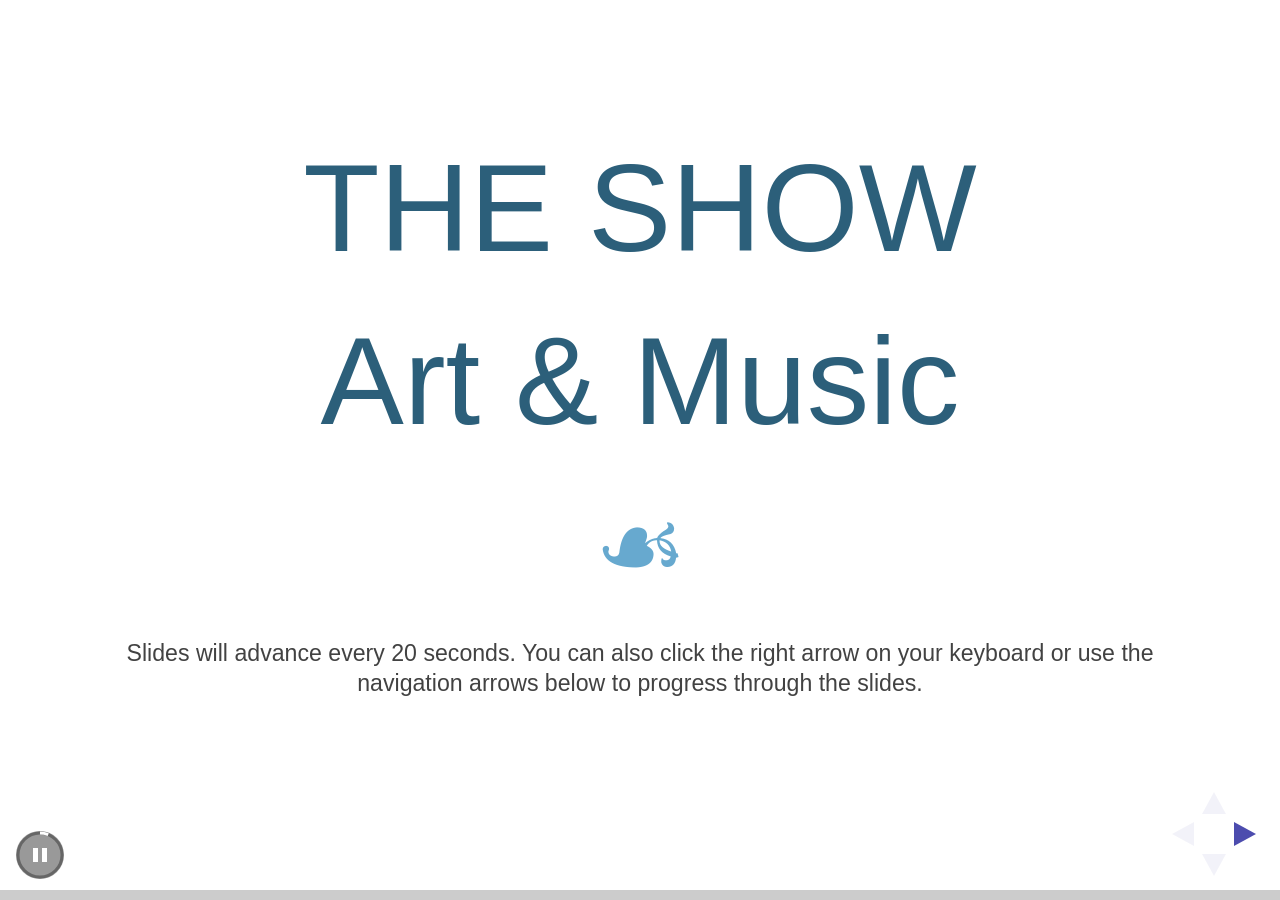
==== commit 0509ef5f: "adding Rachel's data, uncommenting auto-advance" ====
--- a/index.html
+++ b/index.html
@@ -198,6 +198,24 @@
 				</section>
 
 				<section>
+					<h2 class="title">Motion Picture and Recording Industries</h2>
+				</section>
+
+				<section>
+					<h3>Motion Picture and Recording Industry Annual Hourly Earnings, 2007 to 2014</h3>
+
+					<div class="graph-with-caption">
+						<img src="images/Iancau_Fig1.svg" />
+					</div>
+					<p class="caption">
+						There is a lower trend in earlier years (e.g. 2007, 2008) with an increase over time. The last available annual data for 2014 shows the highest earnings in all recorded years, with an hourly earning of ~$30 USD.  Positive results and suggests that industry is in a state of positive growth (vs. decline).
+					</p>
+					<p class="source">
+						<strong><a href="#/sources">Source: </a></strong>US Department of Labor, Bureau of Labor Statistics: Employment, Hours, and Earnings from the Current Employment Statistics Survey (National); 2006-2015 Average Hourly Earnings for Employees within Motion Picture and Sound Recording Industry. Retrieved from <a href="http://data.bls.gov/pdq/SurveyOutputServlet">http://data.bls.gov/pdq/SurveyOutputServlet</a> 
+					</p>
+				</section>
+
+				<section>
 					<h2 class="title">State Arts Appropriation</h2>
 				</section>
 
@@ -393,6 +411,7 @@
 						<p>
 							<ul class="source-list">
 								<li>American Time Use Survey, 2003‐2014 [United States]: Arts Activities. Retrieved from <a href="http://www.icpsr.umich.edu/icpsrweb/NADAC/studies/36268">http://www.icpsr.umich.edu/icpsrweb/NADAC/studies/36268</a></li>
+								<li>US Department of Labor, Bureau of Labor Statistics: Employment, Hours, and Earnings from the Current Employment Statistics Survey (National); 2006-2015 Average Hourly Earnings for Employees within Motion Picture and Sound Recording Industry. Retrieved from <a href="http://data.bls.gov/pdq/SurveyOutputServlet">http://data.bls.gov/pdq/SurveyOutputServlet</a></li>
 								<li>National Assembly of State Arts Agencies. Annual Appropriations and Revenue Survey.</li>
 								<li>Supplementary Materials Related to the NEA's 2012 Survey of Public Participation in the Arts. Retrieved from <a href="https://www.arts.gov/publications/additional-materials-related-to-2012-sppa">https://www.arts.gov/publications/additional-materials-related-to-2012-sppa</a></li>
 
@@ -427,7 +446,7 @@
 				history: true,
 				center: true,
 				loop: false,
-				// autoSlide: 20000,
+				autoSlide: 20000,
 
 
 				transition: 'slide', // none/fade/slide/convex/concave/zoom
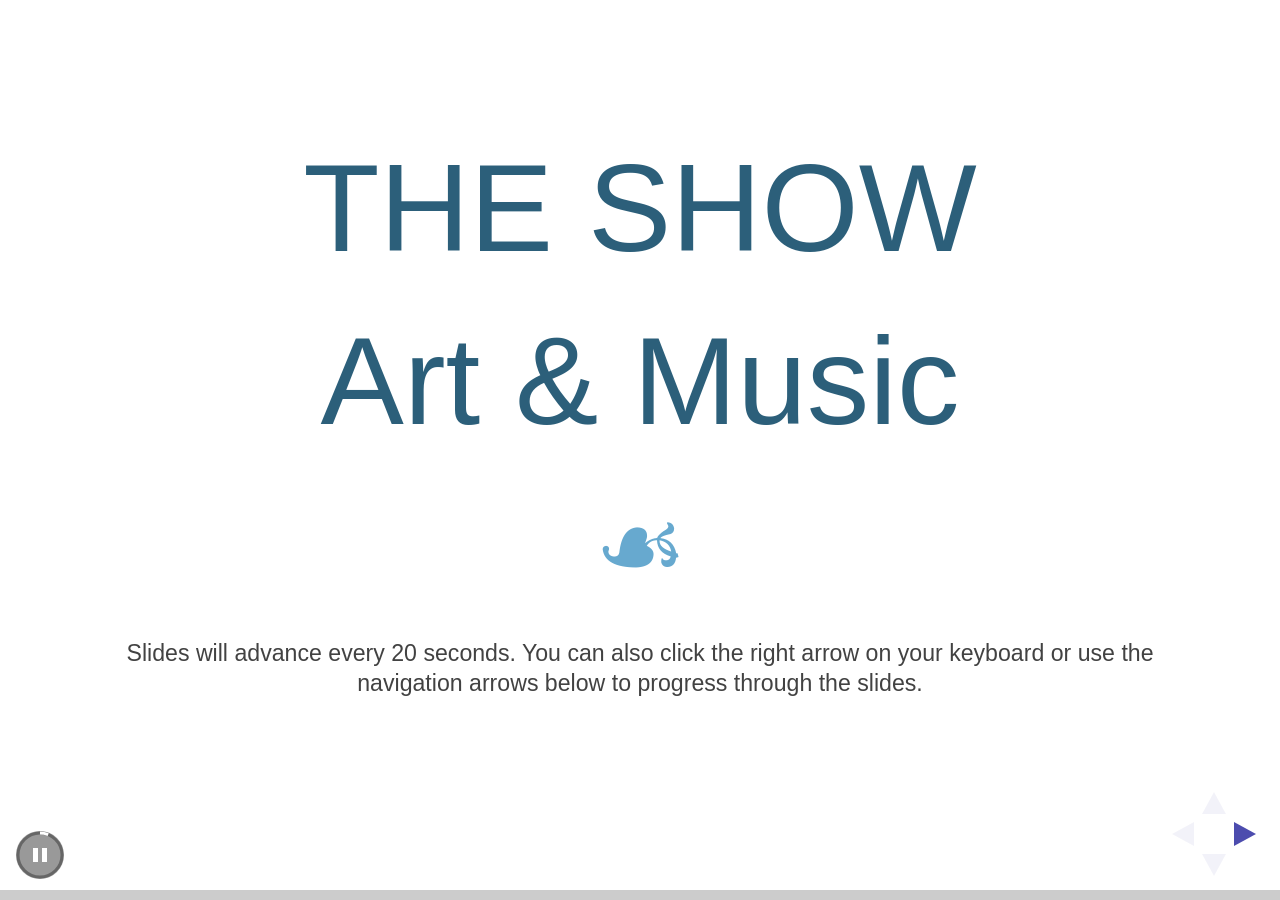
==== commit 00e7b939: "moving appropriations to end" ====
--- a/index.html
+++ b/index.html
@@ -68,13 +68,11 @@
 				</section>
 
 				<section>
-					<div class="pointer">
-						&#9753;
-					</div>
 					<h1>U.S. Engagement in the Arts</h1>
 					<div class="pointer">
 						&#9753;
 					</div>
+					<h2>A journey through a life in the arts.</h2>
 				</section>
 
 				<section>
@@ -212,6 +210,96 @@
 					</p>
 					<p class="source">
 						<strong><a href="#/sources">Source: </a></strong>US Department of Labor, Bureau of Labor Statistics: Employment, Hours, and Earnings from the Current Employment Statistics Survey (National); 2006-2015 Average Hourly Earnings for Employees within Motion Picture and Sound Recording Industry. Retrieved from <a href="http://data.bls.gov/pdq/SurveyOutputServlet">http://data.bls.gov/pdq/SurveyOutputServlet</a> 
+					</p>
+				</section>
+
+					
+
+				<section>
+					<h2 class="title">Careers in the Arts</h2>
+				</section>
+
+				<section data-transition="slide-in fade-out">
+					<h3>Artists vs. Gen Pop<br />Top 20 States Average Wages</h3>
+					
+					<div class="graph-with-caption">
+						<img src="images/H-EmployWageSTH_GPvAE.svg" />
+					</div>
+					<p class="caption">
+						Top States for artists Income place them well ahead of the General Populace.
+					</p>
+					<p class="source">
+						<strong><a href="#/sources">Source: </a></strong>American Consumer Survey (ACS) - Public Use Microdata Sample (PUMS) ACS PUMS - Artist Extract 2008-12		
+					</p>					
+				</section>
+				
+				<section data-transition="fade">
+					<h3>Artists vs. Gen Pop<br />Bottom 20 States Average Wages</h3>
+					
+					<div class="graph-with-caption">
+						<img src="images/H-EmployWageSTL_GPvAE.svg" />
+					</div>
+					<p class="caption">
+						Even the States with the lowest Artist wages generally outperform the General Populace.
+					</p>
+					<p class="source">
+						<strong><a href="#/sources">Source: </a></strong>American Consumer Survey (ACS) - Public Use Microdata Sample (PUMS) ACS PUMS - Artist Extract 2008-12		
+					</p>
+				</section>
+
+				<section data-transition="fade">
+					<h3>Top 20 States for Immigrants<br />Working in the Arts</h3>
+					
+					<div class="graph-with-caption">
+						<img src="images/H-ImmigT20ST_AEvGP.svg" />
+					</div>
+					<p class="caption">
+						The Arts attract a dis- proportionate percentage of the workforce who are immigrants.
+					</p>
+					<p class="source">
+						<strong><a href="#/sources">Source: </a></strong>American Consumer Survey (ACS) - Public Use Microdata Sample (PUMS) ACS PUMS - Artist Extract 2008-12		
+					</p>
+				</section>
+
+				<section data-transition="fade">
+					<h3>Top Ten Artist Occupations</h3>
+					
+					<div class="graph-with-caption">
+						<img src="images/H-EmpOccupAE.svg" />
+					</div>
+					<p class="caption">
+						Many in the Arts are contributing designs to various organizations
+					</p>
+					<p class="source">
+						<strong><a href="#/sources">Source: </a></strong>American Consumer Survey (ACS) - Public Use Microdata Sample (PUMS) ACS PUMS - Artist Extract 2008-12		
+					</p>
+				</section>
+
+				<section data-transition="fade">
+					<h3>Top Ten Industries Employing Artists</h3>
+					
+					<div class="graph-with-caption">
+						<img src="images/H-Arts Industries - Top 10.svg" />
+					</div>
+					<p class="caption">
+						Many in the Arts remain independent from organizations.  About the same proportion work in organizations where design is the main output.
+					</p>
+					<p class="source">
+						<strong><a href="#/sources">Source: </a></strong>American Consumer Survey (ACS) - Public Use Microdata Sample (PUMS) ACS PUMS - Artist Extract 2008-12		
+					</p>
+				</section>
+
+				<section data-transition="fade-in slide-out">
+					<h3>Employment by Age<br />Arts vs General Populace</h3>
+					
+					<div class="graph-with-caption">
+						<img src="images/H-Arts Employment Ages - vs Gen Pop3.svg" />
+					</div>
+					<p class="caption">
+						Employment in the Arts is more prevalent in younger people over the age of majority.
+					</p>
+					<p class="source">
+						<strong><a href="#/sources">Source: </a></strong>American Consumer Survey (ACS) - Public Use Microdata Sample (PUMS) ACS PUMS - Artist Extract 2008-12		
 					</p>
 				</section>
 
@@ -313,94 +401,6 @@
 					</p>
 					<p class="source">
 						<strong><a href="#/sources">Source: </a></strong>National Assembly of State Arts Agencies, Annual Appropriations and Revenue Survey Data		
-					</p>
-				</section>	
-
-				<section>
-					<h2 class="title">Careers in the Arts</h2>
-				</section>
-
-				<section data-transition="slide-in fade-out">
-					<h3>Artists vs. Gen Pop<br />Top 20 States Average Wages</h3>
-					
-					<div class="graph-with-caption">
-						<img src="images/H-EmployWageSTH_GPvAE.svg" />
-					</div>
-					<p class="caption">
-						Top States for artists Income place them well ahead of the General Populace.
-					</p>
-					<p class="source">
-						<strong><a href="#/sources">Source: </a></strong>American Consumer Survey (ACS) - Public Use Microdata Sample (PUMS) ACS PUMS - Artist Extract 2008-12		
-					</p>					
-				</section>
-				
-				<section data-transition="fade">
-					<h3>Artists vs. Gen Pop<br />Bottom 20 States Average Wages</h3>
-					
-					<div class="graph-with-caption">
-						<img src="images/H-EmployWageSTL_GPvAE.svg" />
-					</div>
-					<p class="caption">
-						Even the States with the lowest Artist wages generally outperform the General Populace.
-					</p>
-					<p class="source">
-						<strong><a href="#/sources">Source: </a></strong>American Consumer Survey (ACS) - Public Use Microdata Sample (PUMS) ACS PUMS - Artist Extract 2008-12		
-					</p>
-				</section>
-
-				<section data-transition="fade">
-					<h3>Top 20 States for Immigrants<br />Working in the Arts</h3>
-					
-					<div class="graph-with-caption">
-						<img src="images/H-ImmigT20ST_AEvGP.svg" />
-					</div>
-					<p class="caption">
-						The Arts attract a dis- proportionate percentage of the workforce who are immigrants.
-					</p>
-					<p class="source">
-						<strong><a href="#/sources">Source: </a></strong>American Consumer Survey (ACS) - Public Use Microdata Sample (PUMS) ACS PUMS - Artist Extract 2008-12		
-					</p>
-				</section>
-
-				<section data-transition="fade">
-					<h3>Top Ten Artist Occupations</h3>
-					
-					<div class="graph-with-caption">
-						<img src="images/H-EmpOccupAE.svg" />
-					</div>
-					<p class="caption">
-						Many in the Arts are contributing designs to various organizations
-					</p>
-					<p class="source">
-						<strong><a href="#/sources">Source: </a></strong>American Consumer Survey (ACS) - Public Use Microdata Sample (PUMS) ACS PUMS - Artist Extract 2008-12		
-					</p>
-				</section>
-
-				<section data-transition="fade">
-					<h3>Top Ten Industries Employing Artists</h3>
-					
-					<div class="graph-with-caption">
-						<img src="images/H-Arts Industries - Top 10.svg" />
-					</div>
-					<p class="caption">
-						Many in the Arts remain independent from organizations.  About the same proportion work in organizations where design is the main output.
-					</p>
-					<p class="source">
-						<strong><a href="#/sources">Source: </a></strong>American Consumer Survey (ACS) - Public Use Microdata Sample (PUMS) ACS PUMS - Artist Extract 2008-12		
-					</p>
-				</section>
-
-				<section data-transition="fade-in slide-out">
-					<h3>Employment by Age<br />Arts vs General Populace</h3>
-					
-					<div class="graph-with-caption">
-						<img src="images/H-Arts Employment Ages - vs Gen Pop3.svg" />
-					</div>
-					<p class="caption">
-						Employment in the Arts is more prevalent in younger people over the age of majority.
-					</p>
-					<p class="source">
-						<strong><a href="#/sources">Source: </a></strong>American Consumer Survey (ACS) - Public Use Microdata Sample (PUMS) ACS PUMS - Artist Extract 2008-12		
 					</p>
 				</section>
 
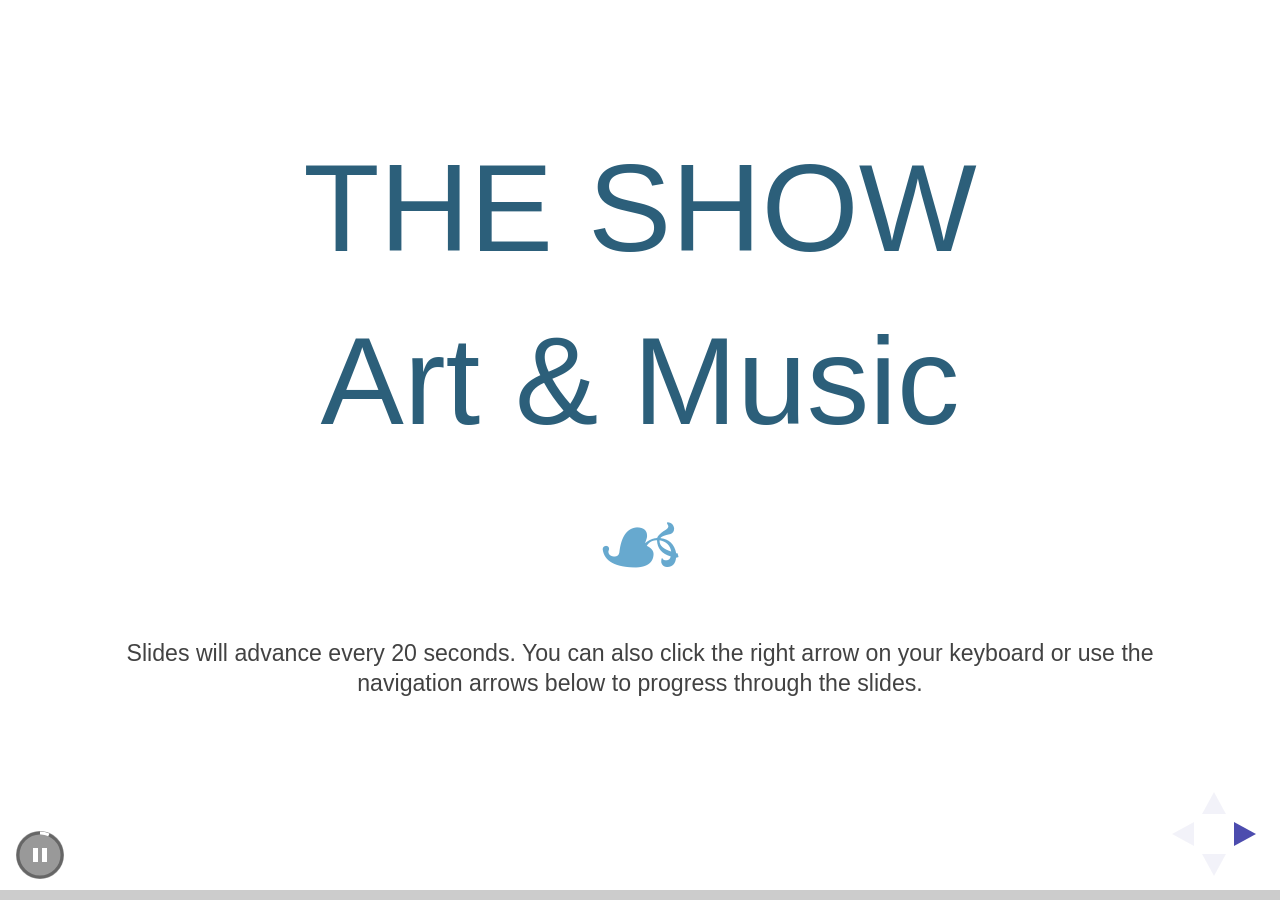
==== commit f520f95e: "moved motion picture wages to career section, alphabetized sources" ====
--- a/index.html
+++ b/index.html
@@ -94,13 +94,13 @@
 				</section>
 
 				<section data-transition="fade"> 
-					<h3>Frequency of Visual Arts Instruction by Poverty Level in U.S. Elementary Schools, 2009-2010</h3>
+					<h3>Frequency of <strong>Visual Arts</strong> Instruction by Poverty Level in U.S. Elementary Schools, 2009-2010</h3>
 					
 					<div class="graph-with-caption">
 						<img src="images/Warren_Fig2.svg" />
 					</div>
 					<p class="caption">
-						As the percentage of students eligible for free or reduced lunch goes down, the amount of Visual Arts instruction goes up, though the trend is slight.
+						As the percentage of students eligible for free or reduced lunch goes down, the amount of <strong>Visual Arts</strong> instruction goes up, though the trend is slight.
 					</p>
 					<p class="source">
 						<strong><a href="#/sources">Source: </a></strong>Elementary School Arts Education Survey, Fall 2009
@@ -108,13 +108,13 @@
 				</section>
 
 				<section data-transition="fade">
-					<h3>Frequency of Music Instruction by Poverty Level in U.S. Elementary Schools, 2009-2010</h3>
+					<h3>Frequency of <strong>Music Instruction</strong> by Poverty Level in U.S. Elementary Schools, 2009-2010</h3>
 					
 					<div class="graph-with-caption">
 						<img src="images/Warren_Fig3.svg" />
 					</div>
 					<p class="caption">
-						There is less of a trend with Music than there is with Visual Arts.
+						There is less of a trend with <strong>Music</strong> than there is with Visual Arts.
 					</p>
 					<p class="source">
 						<strong><a href="#/sources">Source: </a></strong>Elementary School Arts Education Survey, Fall 2009
@@ -122,13 +122,13 @@
 				</section>
 
 				<section data-transition="fade">
-					<h3>Adequacy of Visual Arts Supplies in U.S. Elementary Schools, 2009-2010</h3>
+					<h3>Adequacy of <strong>Visual Arts</strong> Supplies in U.S. Elementary Schools, 2009-2010</h3>
 					
 					<div class="graph-with-caption">
 						<img src="images/Warren_Fig4.svg" />
 					</div>
 					<p class="caption">
-						As poverty increases, support offered for visual arts supplies decreases.
+						As poverty increases, support offered for <strong>Visual Arts</strong> supplies decreases.
 					</p>
 					<p class="source">
 						<strong><a href="#/sources">Source: </a></strong>Arts Education Surveys of Elementary School Teachers, 2009-2010: Survey of Elementary School Visual Arts Specialists
@@ -136,13 +136,13 @@
 				</section>
 
 				<section data-transition="fade-in slide-out">
-					<h3>Adequacy of Music Supplies in U.S. Elementary Schools, 2009-2010</h3>
+					<h3>Adequacy of <strong>Music</strong> Supplies in U.S. Elementary Schools, 2009-2010</h3>
 
 					<div class="graph-with-caption">
 						<img src="images/Warren_Fig5.svg" />
 					</div>
 					<p class="caption">
-						As poverty increases, support offered for instruments used by students decreases.
+						As poverty increases, support offered for <strong>Music</strong> instruments used by students decreases.
 					</p>
 					<p class="source">
 						<strong><a href="#/sources">Source: </a></strong>Arts Education Surveys of Elementary School Teachers, 2009-2010: Survey of Elementary School Music Specialists
@@ -196,7 +196,7 @@
 				</section>
 
 				<section>
-					<h2 class="title">Motion Picture and Recording Industries</h2>
+					<h2 class="title">Careers in the Arts</h2>
 				</section>
 
 				<section>
@@ -211,12 +211,6 @@
 					<p class="source">
 						<strong><a href="#/sources">Source: </a></strong>US Department of Labor, Bureau of Labor Statistics: Employment, Hours, and Earnings from the Current Employment Statistics Survey (National); 2006-2015 Average Hourly Earnings for Employees within Motion Picture and Sound Recording Industry. Retrieved from <a href="http://data.bls.gov/pdq/SurveyOutputServlet">http://data.bls.gov/pdq/SurveyOutputServlet</a> 
 					</p>
-				</section>
-
-					
-
-				<section>
-					<h2 class="title">Careers in the Arts</h2>
 				</section>
 
 				<section data-transition="slide-in fade-out">
@@ -411,9 +405,9 @@
 						<p>
 							<ul class="source-list">
 								<li>American Time Use Survey, 2003‐2014 [United States]: Arts Activities. Retrieved from <a href="http://www.icpsr.umich.edu/icpsrweb/NADAC/studies/36268">http://www.icpsr.umich.edu/icpsrweb/NADAC/studies/36268</a></li>
-								<li>US Department of Labor, Bureau of Labor Statistics: Employment, Hours, and Earnings from the Current Employment Statistics Survey (National); 2006-2015 Average Hourly Earnings for Employees within Motion Picture and Sound Recording Industry. Retrieved from <a href="http://data.bls.gov/pdq/SurveyOutputServlet">http://data.bls.gov/pdq/SurveyOutputServlet</a></li>
 								<li>National Assembly of State Arts Agencies. Annual Appropriations and Revenue Survey.</li>
 								<li>Supplementary Materials Related to the NEA's 2012 Survey of Public Participation in the Arts. Retrieved from <a href="https://www.arts.gov/publications/additional-materials-related-to-2012-sppa">https://www.arts.gov/publications/additional-materials-related-to-2012-sppa</a></li>
+								<li>US Department of Labor, Bureau of Labor Statistics: Employment, Hours, and Earnings from the Current Employment Statistics Survey (National); 2006-2015 Average Hourly Earnings for Employees within Motion Picture and Sound Recording Industry. Retrieved from <a href="http://data.bls.gov/pdq/SurveyOutputServlet">http://data.bls.gov/pdq/SurveyOutputServlet</a></li>
 
 							</ul>
 						</p>
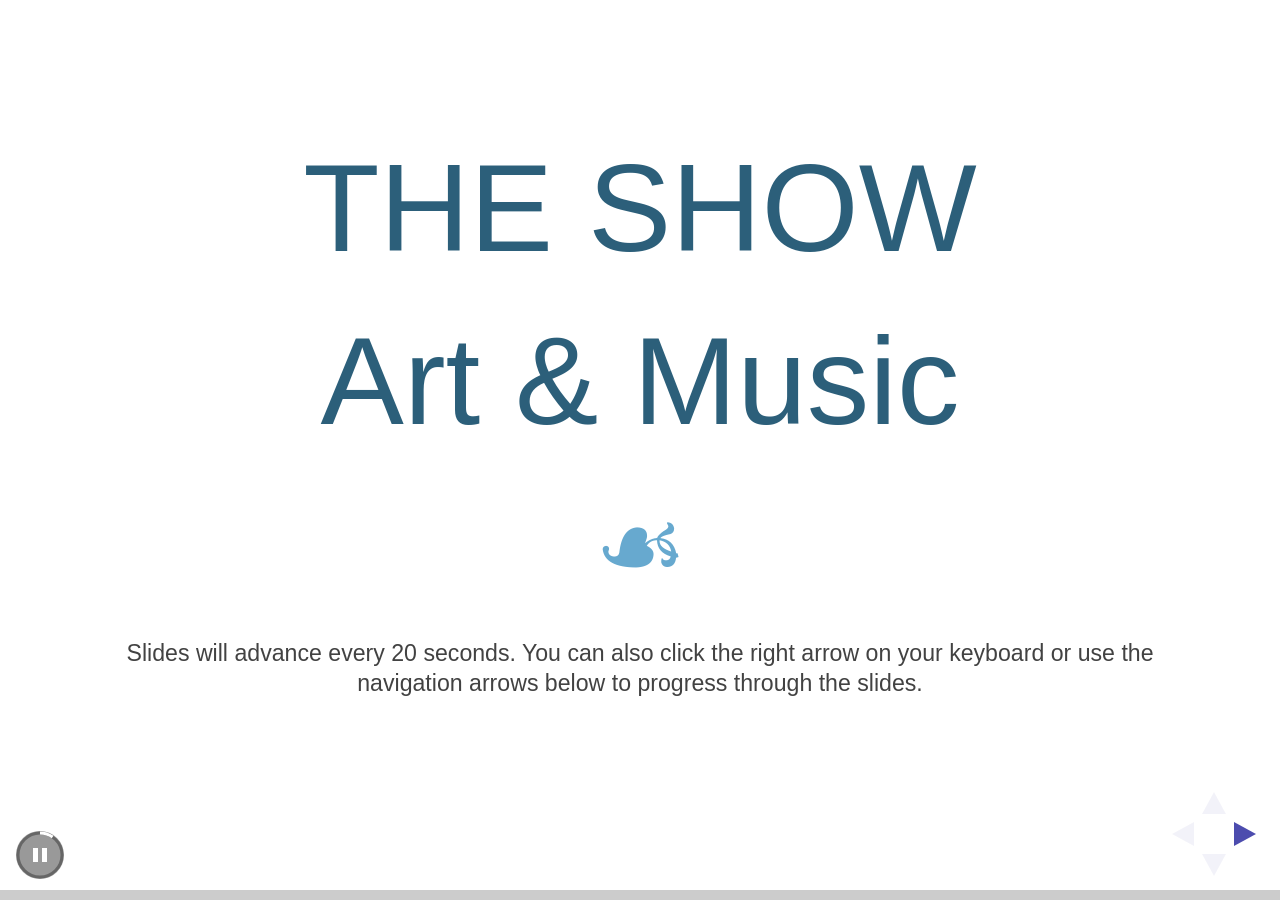
==== commit 032e1a5b: "updating README" ====
--- a/index.html
+++ b/index.html
@@ -398,6 +398,15 @@
 					</p>
 				</section>
 
+				<section>
+					<div class="pointer">
+						&#9753;
+					</div>
+					<h2>Please encourage your community to continue its support for the Arts.</h2>
+					<div class="pointer">
+						&#9753;
+					</div>
+				</section>
 				<section id="sources">
 					<section>
 					<h2>Sources</h2>
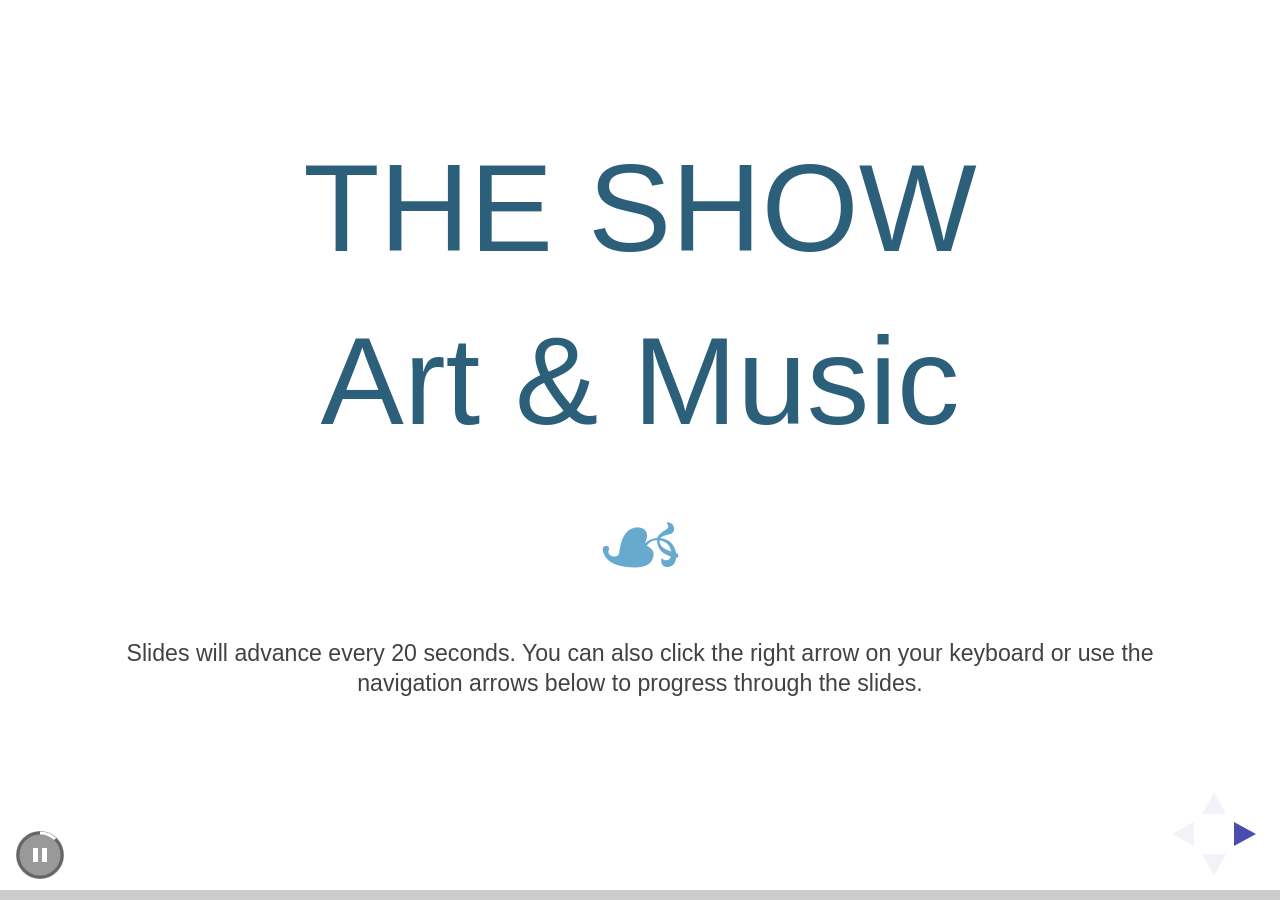
==== commit 0c60fab8: "moving hourly wage to end of section" ====
--- a/index.html
+++ b/index.html
@@ -199,20 +199,6 @@
 					<h2 class="title">Careers in the Arts</h2>
 				</section>
 
-				<section>
-					<h3>Motion Picture and Recording Industry Annual Hourly Earnings, 2007 to 2014</h3>
-
-					<div class="graph-with-caption">
-						<img src="images/Iancau_Fig1.svg" />
-					</div>
-					<p class="caption">
-						There is a lower trend in earlier years (e.g. 2007, 2008) with an increase over time. The last available annual data for 2014 shows the highest earnings in all recorded years, with an hourly earning of ~$30 USD.  Positive results and suggests that industry is in a state of positive growth (vs. decline).
-					</p>
-					<p class="source">
-						<strong><a href="#/sources">Source: </a></strong>US Department of Labor, Bureau of Labor Statistics: Employment, Hours, and Earnings from the Current Employment Statistics Survey (National); 2006-2015 Average Hourly Earnings for Employees within Motion Picture and Sound Recording Industry. Retrieved from <a href="http://data.bls.gov/pdq/SurveyOutputServlet">http://data.bls.gov/pdq/SurveyOutputServlet</a> 
-					</p>
-				</section>
-
 				<section data-transition="slide-in fade-out">
 					<h3>Artists vs. Gen Pop<br />Top 20 States Average Wages</h3>
 					
@@ -294,6 +280,20 @@
 					</p>
 					<p class="source">
 						<strong><a href="#/sources">Source: </a></strong>American Consumer Survey (ACS) - Public Use Microdata Sample (PUMS) ACS PUMS - Artist Extract 2008-12		
+					</p>
+				</section>
+
+				<section>
+					<h3>Motion Picture and Recording Industry Annual Hourly Earnings, 2007 to 2014</h3>
+
+					<div class="graph-with-caption">
+						<img src="images/Iancau_Fig1.svg" />
+					</div>
+					<p class="caption">
+						There is a lower trend in earlier years (e.g. 2007, 2008) with an increase over time. The last available annual data for 2014 shows the highest earnings in all recorded years, with an hourly earning of ~$30 USD.  Positive results and suggests that industry is in a state of positive growth (vs. decline).
+					</p>
+					<p class="source">
+						<strong><a href="#/sources">Source: </a></strong>US Department of Labor, Bureau of Labor Statistics: Employment, Hours, and Earnings from the Current Employment Statistics Survey (National); 2006-2015 Average Hourly Earnings for Employees within Motion Picture and Sound Recording Industry. Retrieved from <a href="http://data.bls.gov/pdq/SurveyOutputServlet">http://data.bls.gov/pdq/SurveyOutputServlet</a> 
 					</p>
 				</section>
 
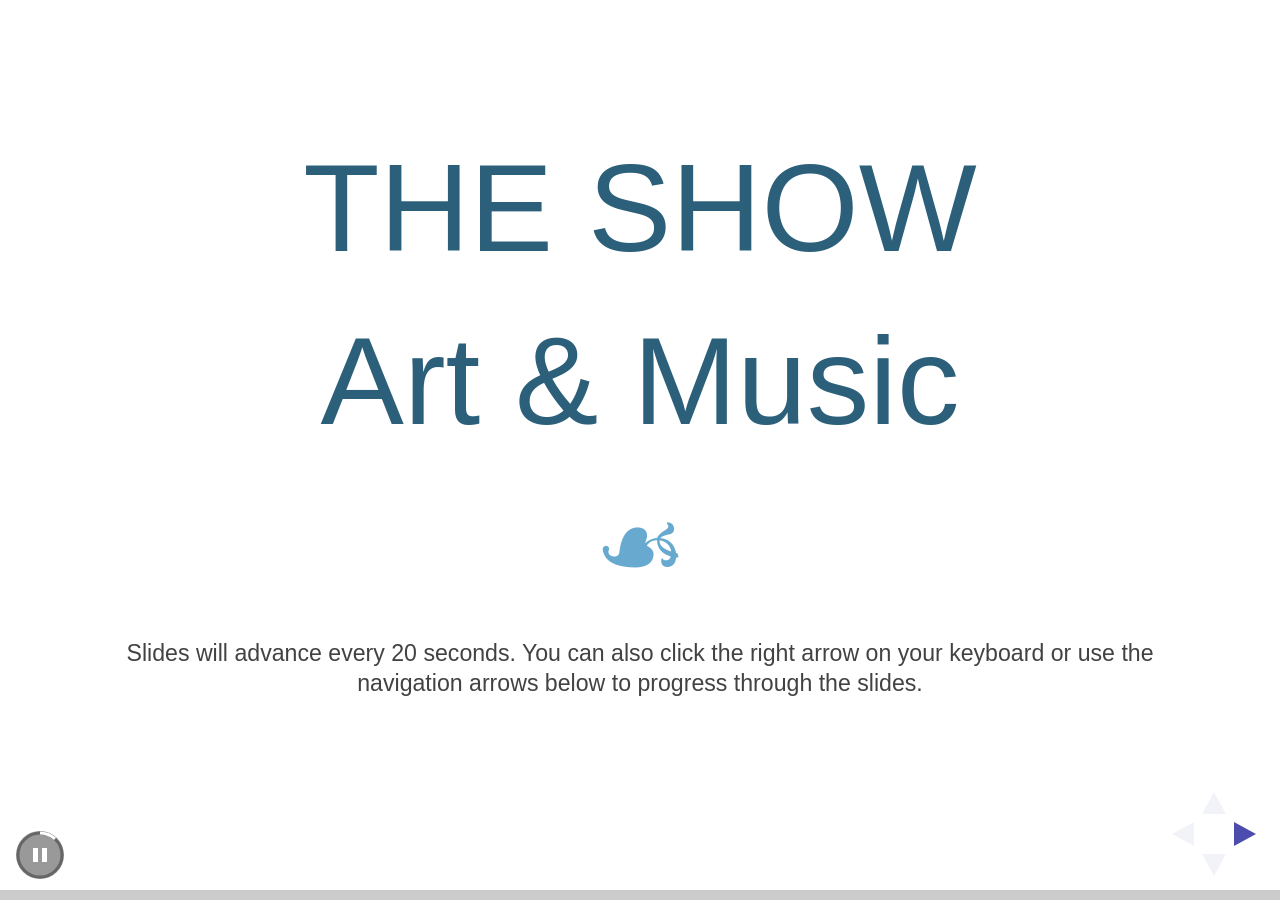
==== commit 4a83779f: "fixing transitions" ====
--- a/index.html
+++ b/index.html
@@ -269,21 +269,21 @@
 					</p>
 				</section>
 
+				<section data-transition="fade">
+					<h3>Employment by Age<br />Arts vs General Populace</h3>
+					
+					<div class="graph-with-caption">
+						<img src="images/H-Arts Employment Ages - vs Gen Pop3.svg" />
+					</div>
+					<p class="caption">
+						Employment in the Arts is more prevalent in younger people over the age of majority.
+					</p>
+					<p class="source">
+						<strong><a href="#/sources">Source: </a></strong>American Consumer Survey (ACS) - Public Use Microdata Sample (PUMS) ACS PUMS - Artist Extract 2008-12		
+					</p>
+				</section>
+
 				<section data-transition="fade-in slide-out">
-					<h3>Employment by Age<br />Arts vs General Populace</h3>
-					
-					<div class="graph-with-caption">
-						<img src="images/H-Arts Employment Ages - vs Gen Pop3.svg" />
-					</div>
-					<p class="caption">
-						Employment in the Arts is more prevalent in younger people over the age of majority.
-					</p>
-					<p class="source">
-						<strong><a href="#/sources">Source: </a></strong>American Consumer Survey (ACS) - Public Use Microdata Sample (PUMS) ACS PUMS - Artist Extract 2008-12		
-					</p>
-				</section>
-
-				<section>
 					<h3>Motion Picture and Recording Industry Annual Hourly Earnings, 2007 to 2014</h3>
 
 					<div class="graph-with-caption">
